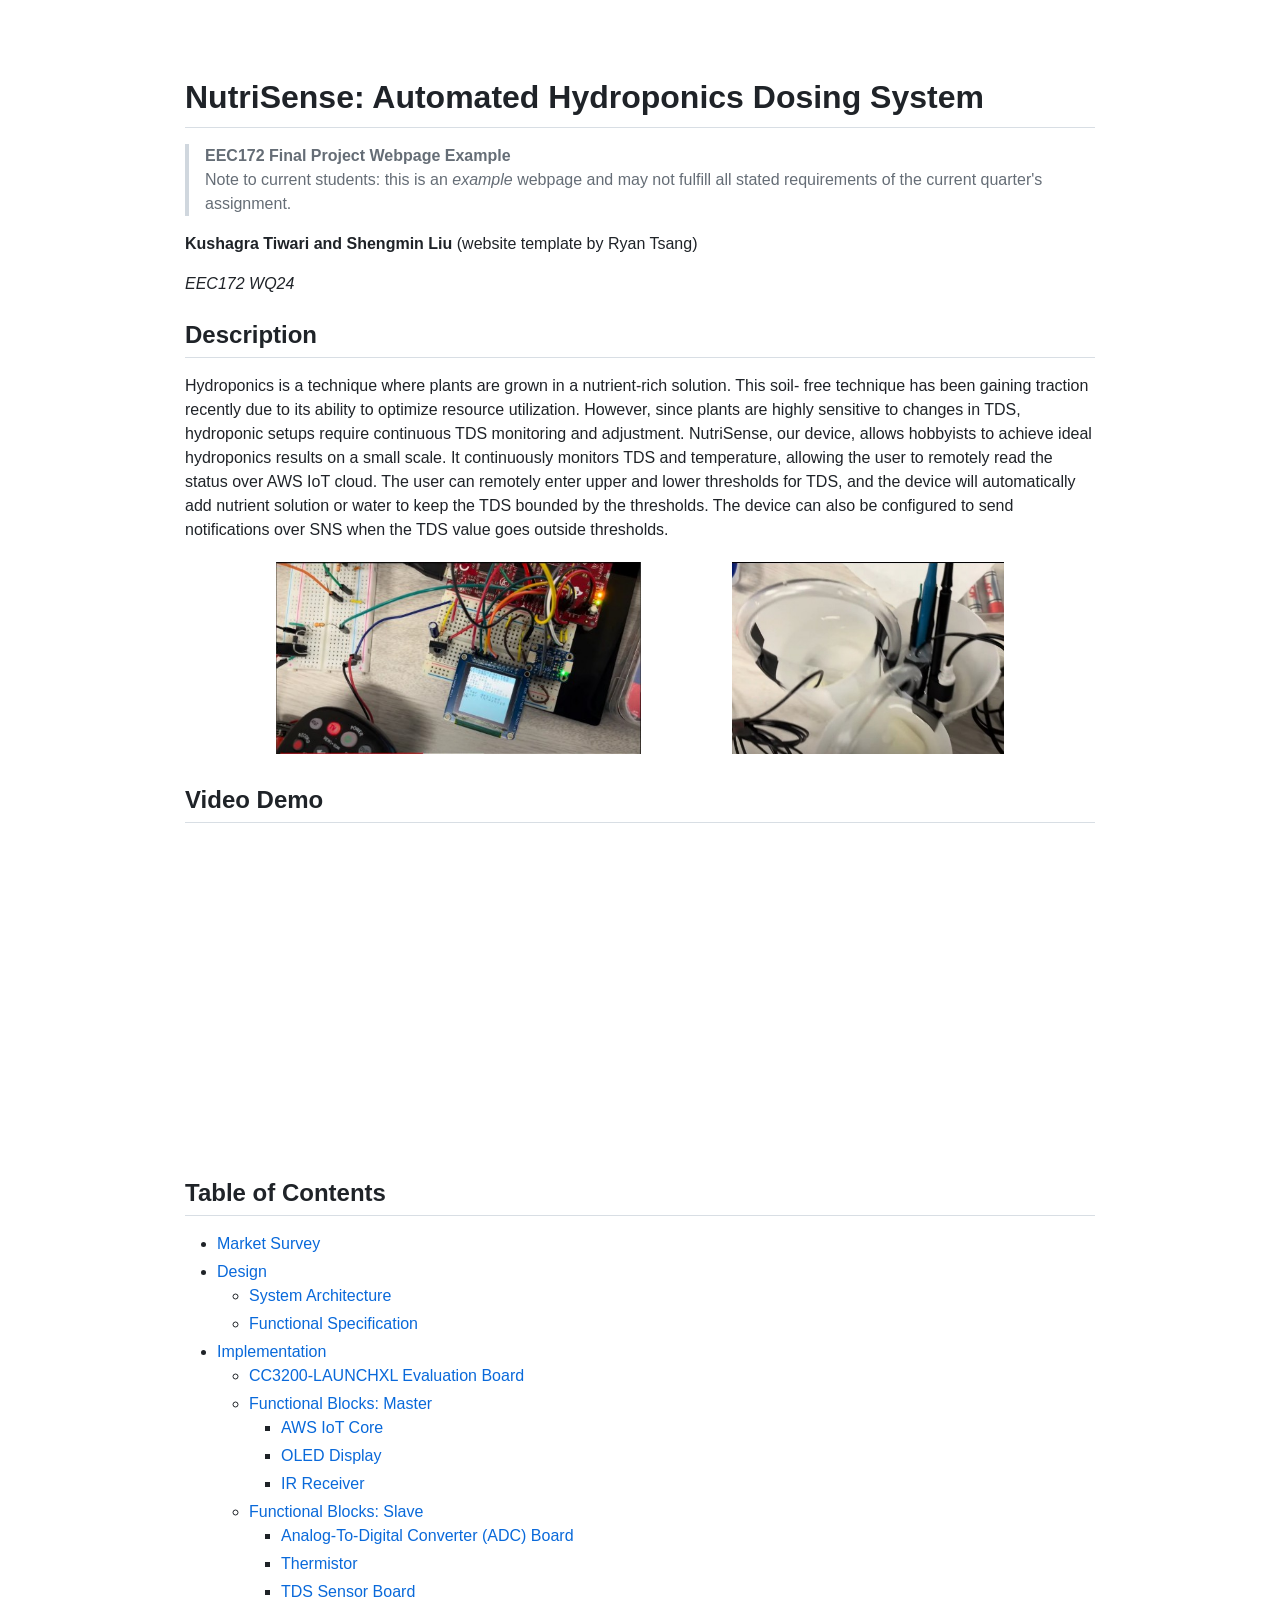
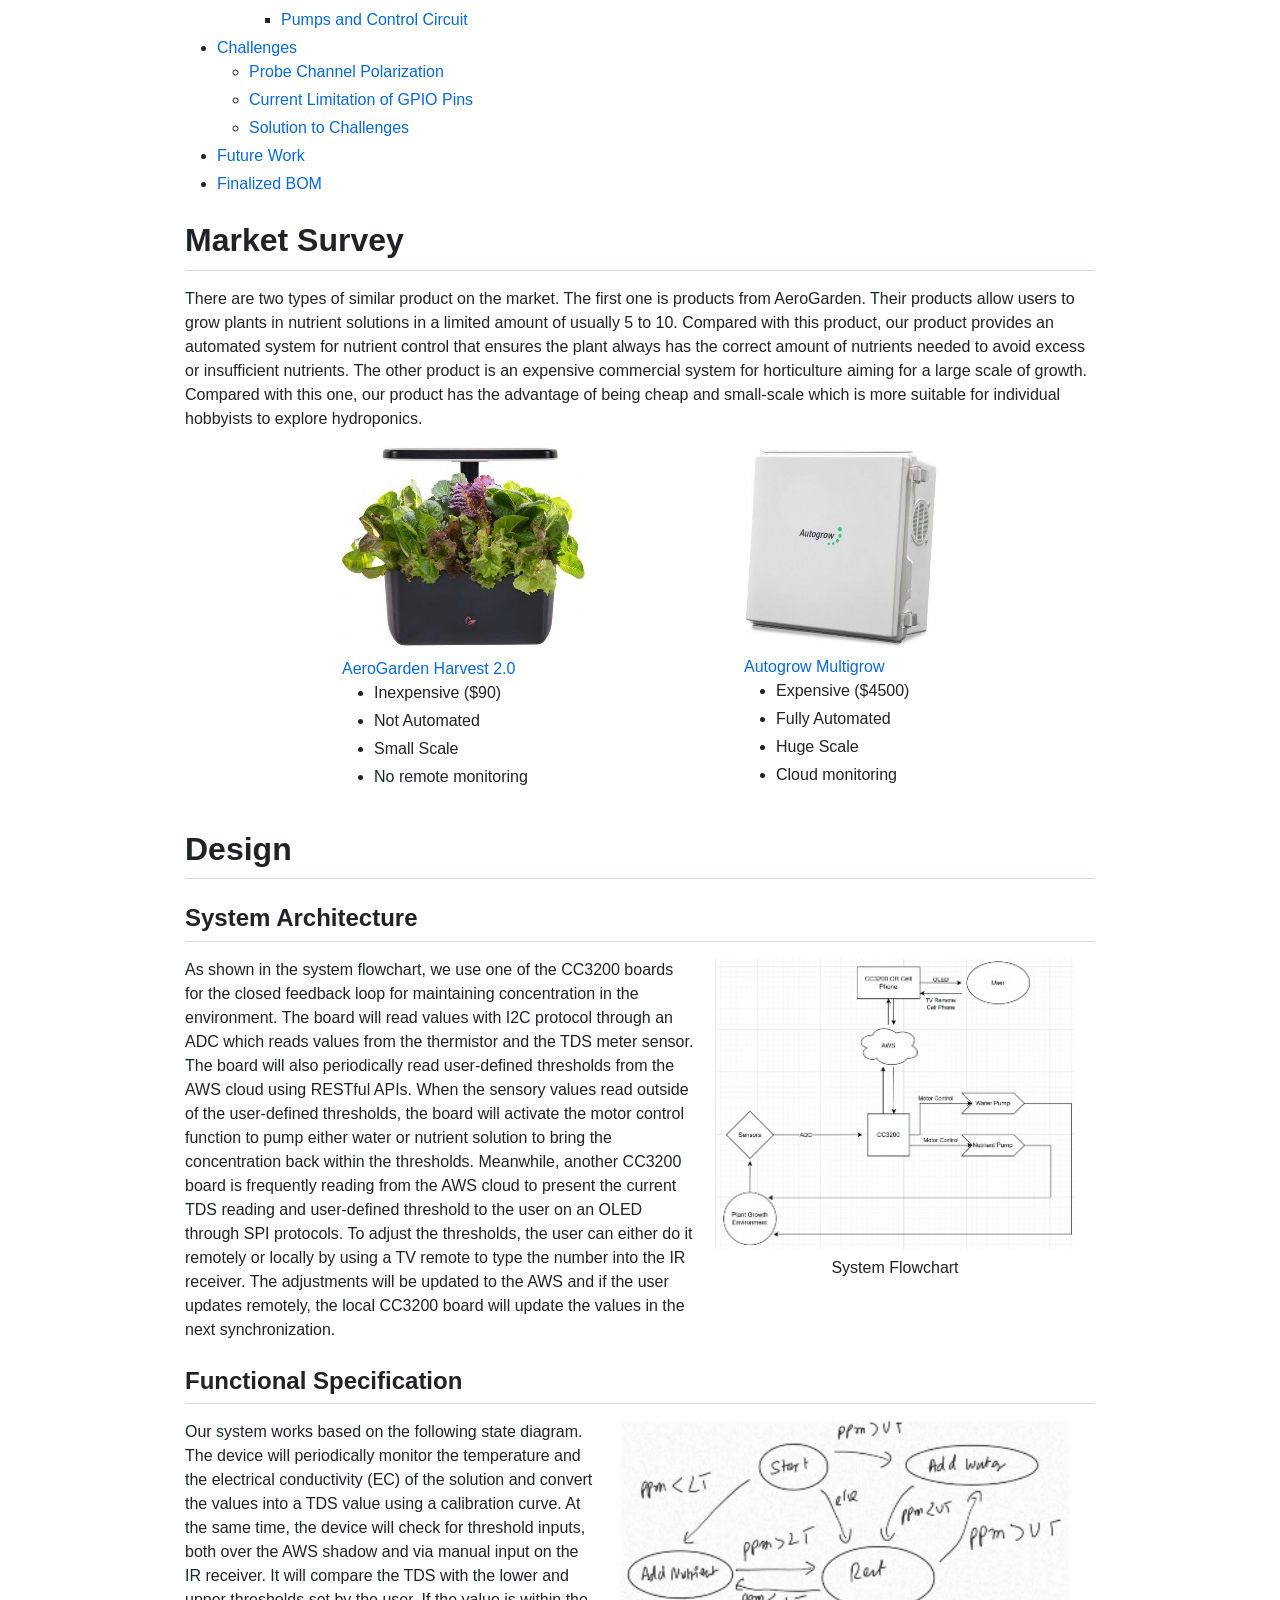
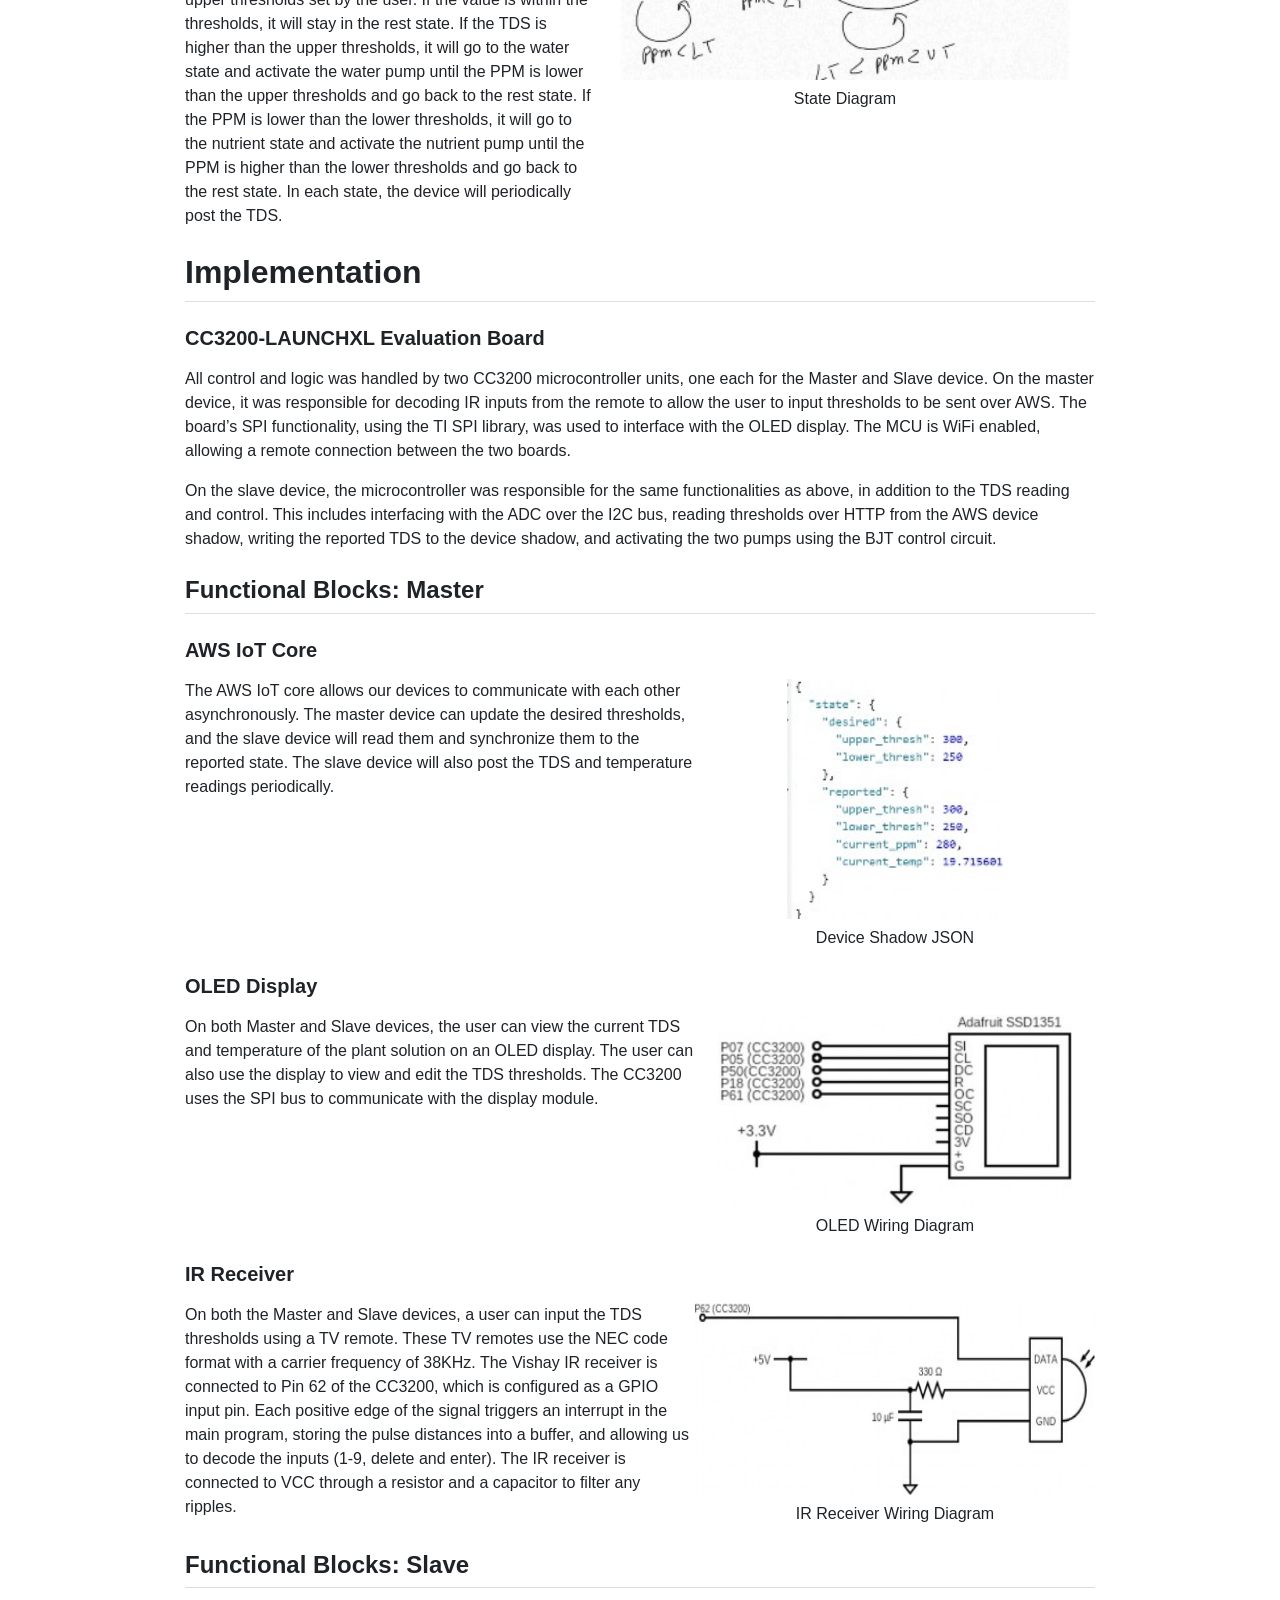
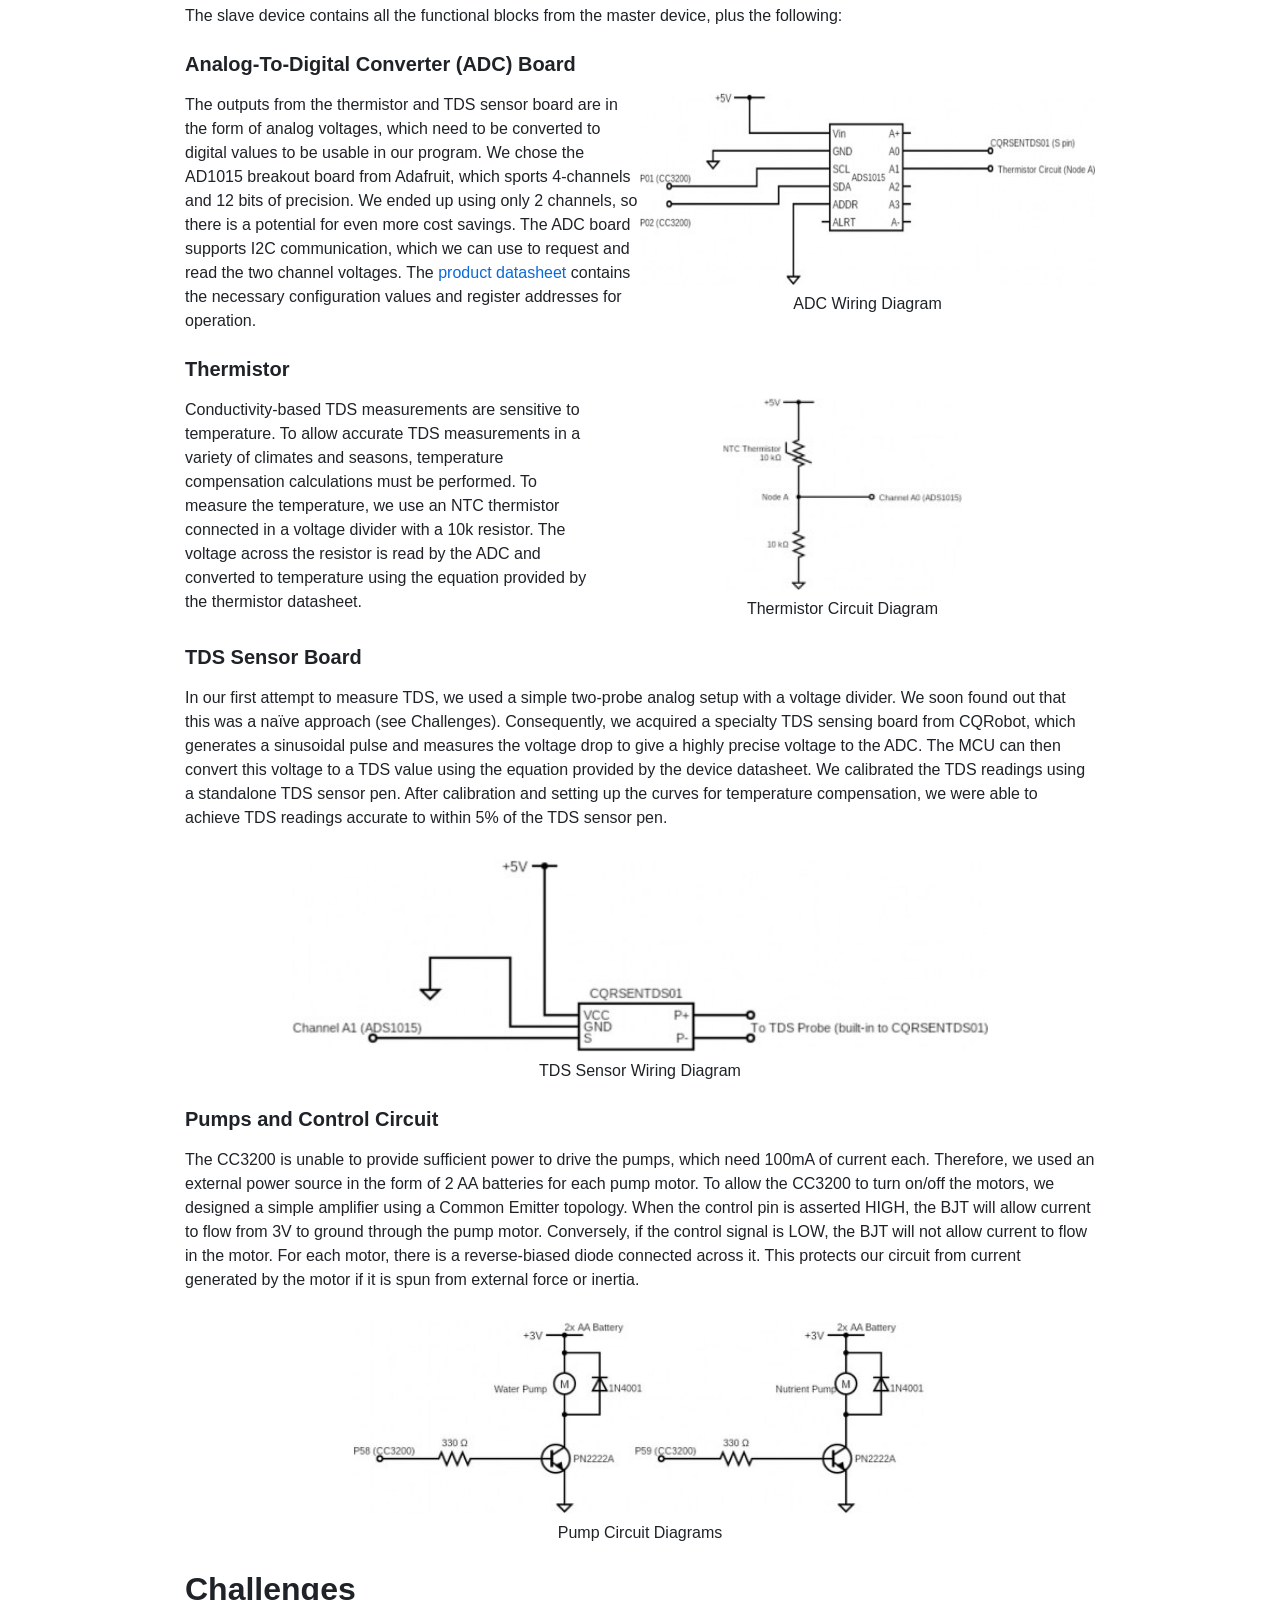
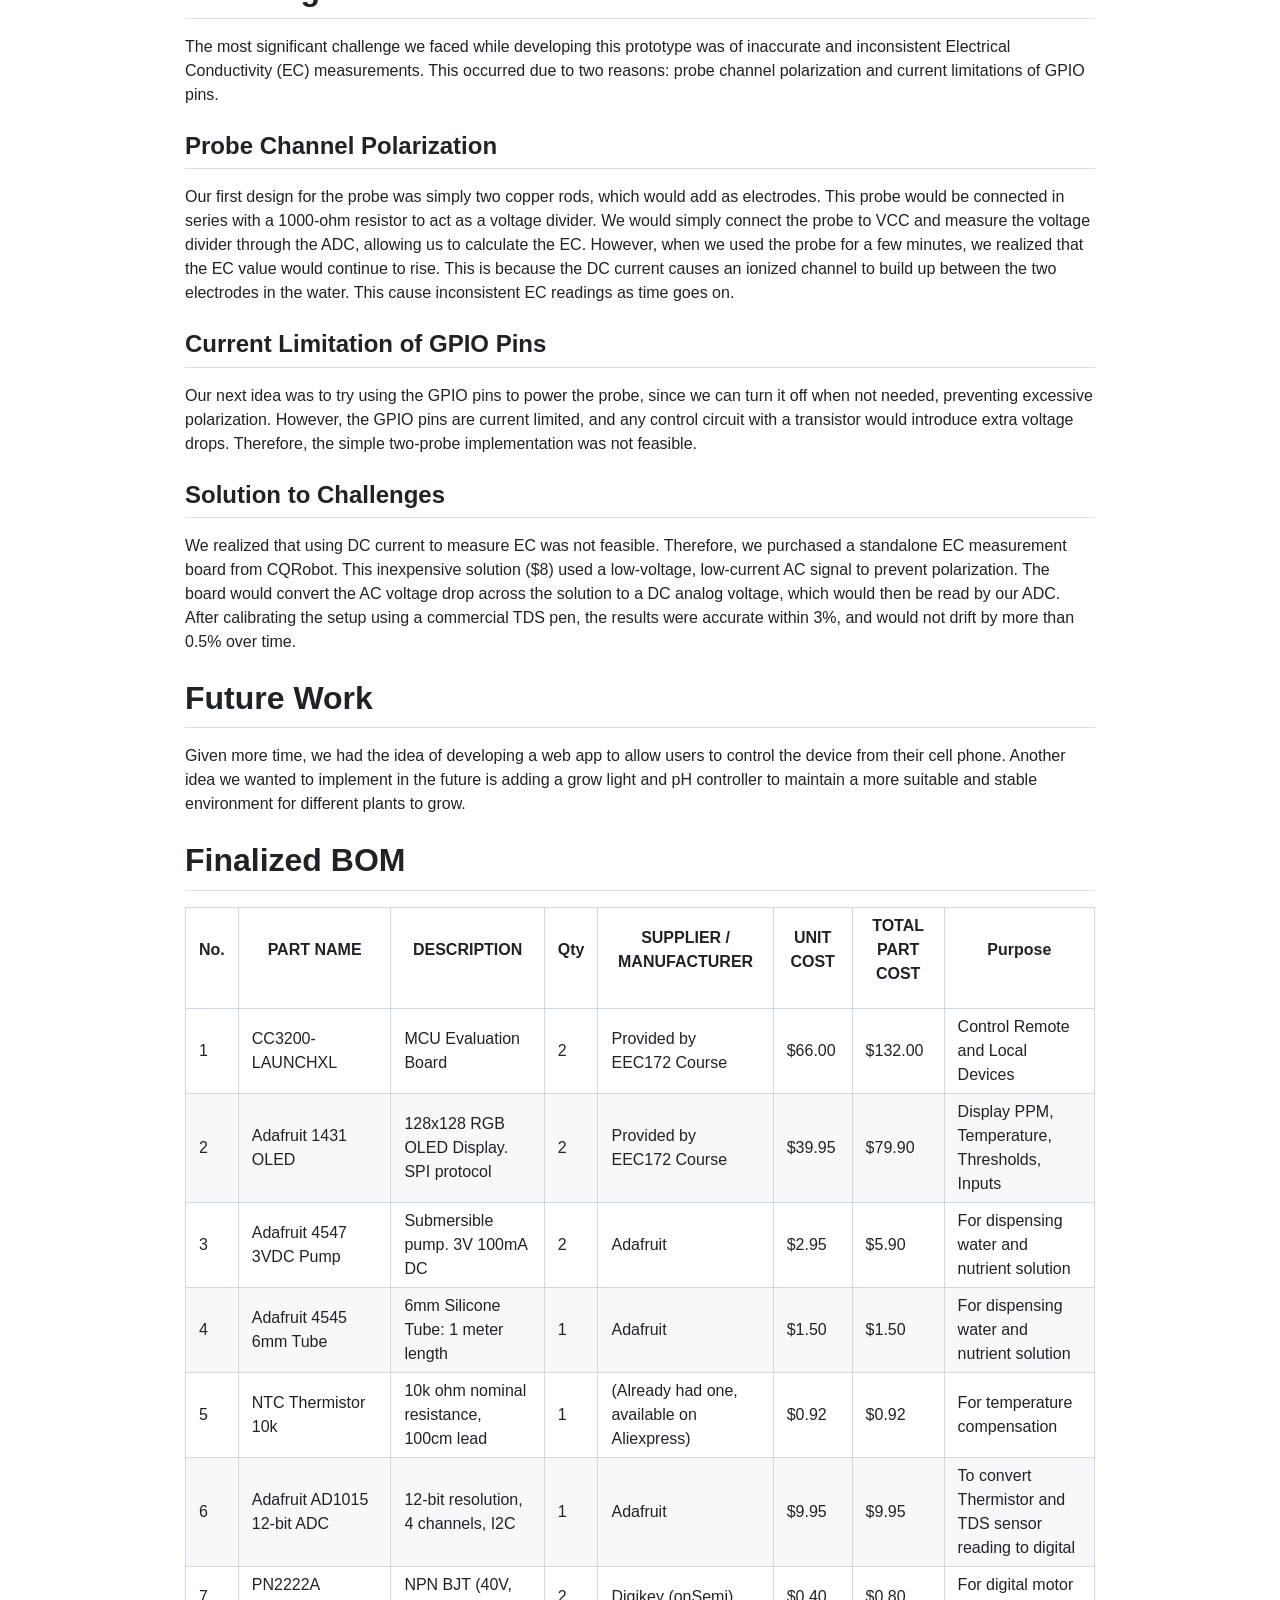
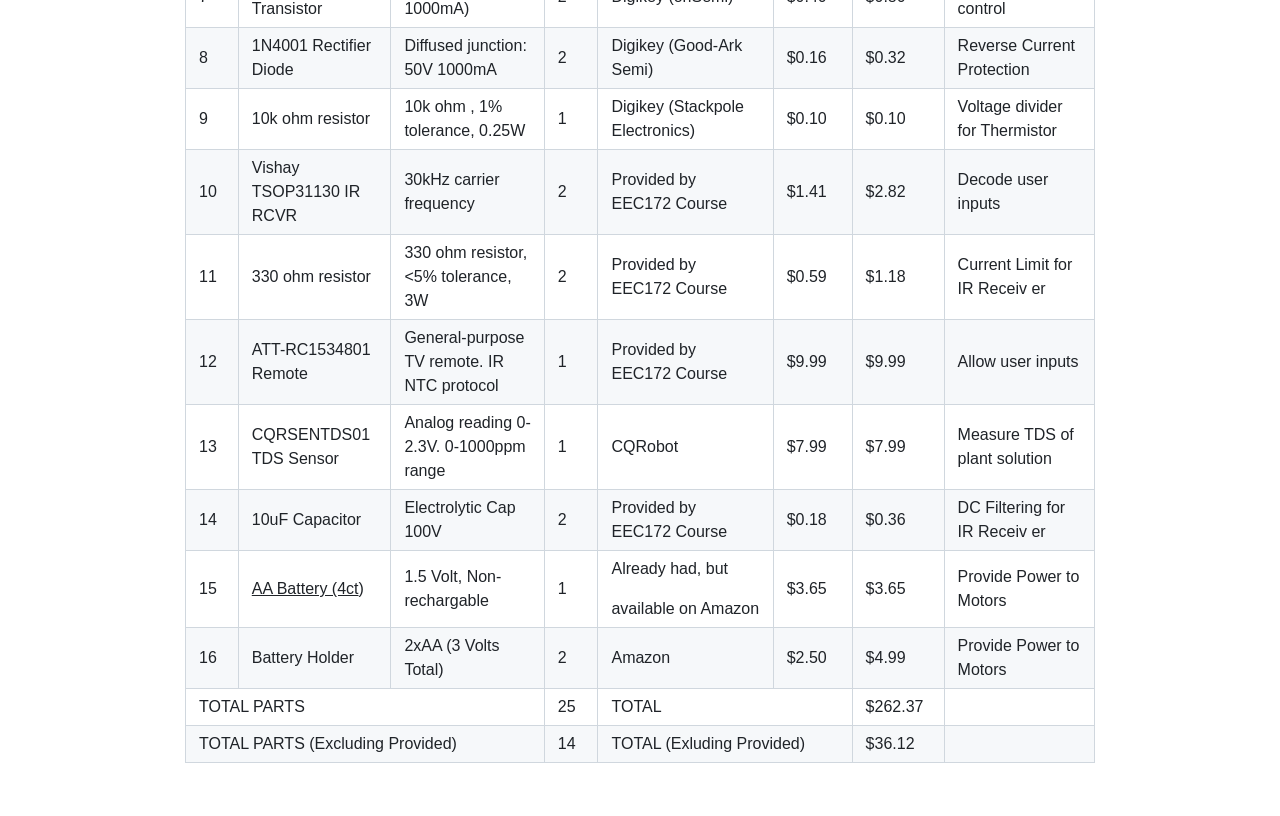
==== index.html @ 0d749616 "initial commit" ====
<!DOCTYPE html>
<html xmlns="http://www.w3.org/1999/xhtml" lang="" xml:lang="">
<head>
  <meta charset="utf-8" />
  <meta name="generator" content="pandoc" />
  <meta name="viewport" content="width=device-width, initial-scale=1.0, user-scalable=yes" />
  <meta name="author" content="Kushagra Tiwari and Shengmin Liu (website template by Ryan Tsang)" />
  <title>NutriSense: Automated Hydroponics Dosing System</title>
  <!-- <link rel="stylesheet" type="text/css" href="assets/github-markdown-light.css" /> -->
  <link rel="stylesheet" href="assets/github-markdown-light.css" />
  <link rel="stylesheet" href="assets/style-customization.css" />
  <!--[if lt IE 9]>
    <script src="//cdnjs.cloudflare.com/ajax/libs/html5shiv/3.7.3/html5shiv-printshiv.min.js"></script>
  <![endif]-->
</head>
<article class="markdown-body">
<header id="title-block-header">
<h1 class="title">NutriSense: Automated Hydroponics Dosing System</h1>
<p class="subtitle"><blockquote><b>EEC172 Final Project Webpage Example</b><br/> Note to current students: this is an <i>example</i> webpage and may not fulfill all stated requirements of the current quarter's assignment.</blockquote></p>
<p class="author"><strong>Kushagra Tiwari and Shengmin Liu</strong>
(website template by Ryan Tsang)</p>
<p class="date"><em>EEC172 WQ24</em></p>
<div class="abstract">
<div class="abstract-title"><h2>Description</h2></div>
Hydroponics is a technique where plants are grown in a nutrient-rich
solution. This soil- free technique has been gaining traction recently
due to its ability to optimize resource utilization. However, since
plants are highly sensitive to changes in TDS, hydroponic setups require
continuous TDS monitoring and adjustment. NutriSense, our device, allows
hobbyists to achieve ideal hydroponics results on a small scale. It
continuously monitors TDS and temperature, allowing the user to remotely
read the status over AWS IoT cloud. The user can remotely enter upper
and lower thresholds for TDS, and the device will automatically add
nutrient solution or water to keep the TDS bounded by the thresholds.
The device can also be configured to send notifications over SNS when
the TDS value goes outside thresholds.<br />
<div style="display:flex;flex-wrap:wrap;justify-content:space-evenly;padding-top:20px"> <div style="display: inline-block; vertical-align: bottom;"> <img src="./media/Image_001.jpg" style="width:auto;height:2in"/> <!-- <span class="caption"> </span> --> </div> <div style="display: inline-block; vertical-align: bottom;"> <img src="./media/Image_002.jpg" style="width:auto;height:2in" /> <!-- <span class="caption"> </span> --> </div> </div>
<h2>Video Demo</h2> <div style="text-align:center;margin:auto;max-width:560px"> <div style="padding-bottom:56.25%;position:relative;height:0;"> <iframe style="left:0;top:0;width:100%;height:100%;position:absolute;" width="560" height="315" src="https://www.youtube.com/embed/wSRtnAEZhmc?si=3vQXNj4h0WkW-F-q" title="YouTube video player" frameborder="0" allow="accelerometer; clipboard-write; encrypted-media; gyroscope; picture-in-picture; web-share" referrerpolicy="strict-origin-when-cross-origin" allowfullscreen></iframe> </div> </div> 
</div>
</header>
<nav id="TOC" role="doc-toc">
<h2 id="toc-title">Table of Contents</h2>
<ul>
<li><a href="#market-survey" id="toc-market-survey">Market
Survey</a></li>
<li><a href="#design" id="toc-design">Design</a>
<ul>
<li><a href="#system-architecture" id="toc-system-architecture">System
Architecture</a></li>
<li><a href="#functional-specification"
id="toc-functional-specification">Functional Specification</a></li>
</ul></li>
<li><a href="#implementation" id="toc-implementation">Implementation</a>
<ul>
<li><a href="#cc3200-launchxl-evaluation-board"
id="toc-cc3200-launchxl-evaluation-board">CC3200-LAUNCHXL Evaluation
Board</a></li>
<li><a href="#functional-blocks-master"
id="toc-functional-blocks-master">Functional Blocks: Master</a>
<ul>
<li><a href="#aws-iot-core" id="toc-aws-iot-core">AWS IoT Core</a></li>
<li><a href="#oled-display" id="toc-oled-display">OLED Display</a></li>
<li><a href="#ir-receiver" id="toc-ir-receiver">IR Receiver</a></li>
</ul></li>
<li><a href="#functional-blocks-slave"
id="toc-functional-blocks-slave">Functional Blocks: Slave</a>
<ul>
<li><a href="#analog-to-digital-converter-adc-board"
id="toc-analog-to-digital-converter-adc-board">Analog-To-Digital
Converter (ADC) Board</a></li>
<li><a href="#thermistor" id="toc-thermistor">Thermistor</a></li>
<li><a href="#tds-sensor-board" id="toc-tds-sensor-board">TDS Sensor
Board</a></li>
<li><a href="#pumps-and-control-circuit"
id="toc-pumps-and-control-circuit">Pumps and Control Circuit</a></li>
</ul></li>
</ul></li>
<li><a href="#challenges" id="toc-challenges">Challenges</a>
<ul>
<li><a href="#probe-channel-polarization"
id="toc-probe-channel-polarization">Probe Channel Polarization</a></li>
<li><a href="#current-limitation-of-gpio-pins"
id="toc-current-limitation-of-gpio-pins">Current Limitation of GPIO
Pins</a></li>
<li><a href="#solution-to-challenges"
id="toc-solution-to-challenges">Solution to Challenges</a></li>
</ul></li>
<li><a href="#future-work" id="toc-future-work">Future Work</a></li>
<li><a href="#finalized-bom" id="toc-finalized-bom">Finalized
BOM</a></li>
</ul>
</nav>
<h1 id="market-survey">Market Survey</h1>
<p>There are two types of similar product on the market. The first one
is products from AeroGarden. Their products allow users to grow plants
in nutrient solutions in a limited amount of usually 5 to 10. Compared
with this product, our product provides an automated system for nutrient
control that ensures the plant always has the correct amount of
nutrients needed to avoid excess or insufficient nutrients. The other
product is an expensive commercial system for horticulture aiming for a
large scale of growth. Compared with this one, our product has the
advantage of being cheap and small-scale which is more suitable for
individual hobbyists to explore hydroponics.</p>
<div style="display:flex;flex-wrap:wrap;justify-content:space-evenly;">
  <div style='display: inline-block; vertical-align: top;'>
    <img src="./media/Image_003.jpg" style="width:auto;height:200"/>
    <span class="caption">
      <a href="https://aerogarden.com/gardens/harvest-family/Harvest-2.0.html">AeroGarden Harvest 2.0</a>
      <ul style="text-align:left;">
      <li>Inexpensive ($90)</li>
      <li>Not Automated</li>
      <li>Small Scale</li>
      <li>No remote monitoring</li>
    </ul>
    </span>
  </div>
  <div style='display: inline-block; vertical-align: top;'>
    <img src="./media/Image_004.jpg" style="width:auto;height:200" />
    <span class="caption">
      <a href="https://www.hydroexperts.com.au/Autogrow-MultiGrow-Controller-All-In-One-Controller-8-Growing-Zones">Autogrow Multigrow</a>
      <ul style="text-align:left;">
      <li>Expensive ($4500)</li>
      <li>Fully Automated</li>
      <li>Huge Scale</li>
      <li>Cloud monitoring</li>
    </ul>
    </span>
  </div>
</div>

<h1 id="design">Design</h1>
<h2 id="system-architecture">System Architecture</h2>
<div style="display:flex;flex-wrap:wrap;justify-content:space-evenly;">
  <div style="display:inline-block;vertical-align:top;flex:1 0 400px;">
    As shown in the system flowchart, we use one of the CC3200 boards for
    the closed feedback loop for maintaining concentration in the
    environment. The board will read values with I2C protocol through an ADC
    which reads values from the thermistor and the TDS meter sensor. The
    board will also periodically read user-defined thresholds from the AWS
    cloud using RESTful APIs. When the sensory values read outside of the
    user-defined thresholds, the board will activate the motor control
    function to pump either water or nutrient solution to bring the
    concentration back within the thresholds. Meanwhile, another CC3200
    board is frequently reading from the AWS cloud to present the current
    TDS reading and user-defined threshold to the user on an OLED through
    SPI protocols. To adjust the thresholds, the user can either do it
    remotely or locally by using a TV remote to type the number into the IR
    receiver. The adjustments will be updated to the AWS and if the user
    updates remotely, the local CC3200 board will update the values in the
    next synchronization.
  </div>
  <div style="display:inline-block;vertical-align:top;flex:0 0 400px;">
    <div class="fig">
      <img src="./media/Image_005.jpg" style="width:90%;height:auto;" />
      <span class="caption">System Flowchart</span>
    </div>
  </div>
</div>

<h2 id="functional-specification">Functional Specification</h2>
<div style="display:flex;flex-wrap:wrap;justify-content:space-evenly;">
  <div style="display:inline-block;vertical-align:top;flex:1 0 300px;">
    Our system works based on the following state diagram. The device will
    periodically monitor the temperature and the electrical conductivity
    (EC) of the solution and convert the values into a TDS value using a
    calibration curve. At the same time, the device will check for threshold
    inputs, both over the AWS shadow and via manual input on the IR
    receiver. It will compare the TDS with the lower and upper thresholds
    set by the user. If the value is within the thresholds, it will stay in
    the rest state. If the TDS is higher than the upper thresholds, it will
    go to the water state and activate the water pump until the PPM is lower
    than the upper thresholds and go back to the rest state. If the PPM is
    lower than the lower thresholds, it will go to the nutrient state and
    activate the nutrient pump until the PPM is higher than the lower
    thresholds and go back to the rest state. In each state, the device will
    periodically post the TDS.
  </div>
  <div style="display:inline-block;vertical-align:top;flex:0 0 500px">
    <div class="fig">
      <img src="./media/Image_006.jpg" style="width:90%;height:auto;" />
      <span class="caption">State Diagram</span>
    </div>
  </div>
</div>

<h1 id="implementation">Implementation</h1>
<h3 id="cc3200-launchxl-evaluation-board">CC3200-LAUNCHXL Evaluation
Board</h3>
<p>All control and logic was handled by two CC3200 microcontroller
units, one each for the Master and Slave device. On the master device,
it was responsible for decoding IR inputs from the remote to allow the
user to input thresholds to be sent over AWS. The board’s SPI
functionality, using the TI SPI library, was used to interface with the
OLED display. The MCU is WiFi enabled, allowing a remote connection
between the two boards.</p>
<p>On the slave device, the microcontroller was responsible for the same
functionalities as above, in addition to the TDS reading and control.
This includes interfacing with the ADC over the I2C bus, reading
thresholds over HTTP from the AWS device shadow, writing the reported
TDS to the device shadow, and activating the two pumps using the BJT
control circuit.</p>
<h2 id="functional-blocks-master">Functional Blocks: Master</h2>
<h3 id="aws-iot-core">AWS IoT Core</h3>
<div style="display:flex;flex-wrap:wrap;justify-content:space-between;">
  <div style='display: inline-block; vertical-align: top;flex:1 0 200px'>
    The AWS IoT core allows our devices to communicate with each other
    asynchronously. The master device can update the desired thresholds, and
    the slave device will read them and synchronize them to the reported
    state. The slave device will also post the TDS and temperature readings
    periodically.
  </div>
  <div style='display: inline-block; vertical-align: top;flex:0 0 400px'>
    <div class="fig">
      <img src="./media/Image_007.jpg" style="width:auto;height:2.5in" />
      <span class="caption">Device Shadow JSON</span>
    </div>
  </div>
</div>

<h3 id="oled-display">OLED Display</h3>
<div style="display:flex;flex-wrap:wrap;justify-content:space-between;">
  <div style='display: inline-block; vertical-align: top;flex:1 0 400px'>
    On both Master and Slave devices, the user can view the current TDS and
    temperature of the plant solution on an OLED display. The user can also
    use the display to view and edit the TDS thresholds. The CC3200 uses the
    SPI bus to communicate with the display module.
  </div>
  <div style='display: inline-block; vertical-align: top;flex:0 0 400px'>
    <div class="fig">
      <img src="./media/Image_008.jpg" style="width:auto;height:2in" />
      <span class="caption">OLED Wiring Diagram</span>
    </div>
  </div>
</div>

<h3 id="ir-receiver">IR Receiver</h3>
<div style="display:flex;flex-wrap:wrap;justify-content:space-between;">
  <div style='display: inline-block; vertical-align: top;flex:1 0 400px'>
    On both the Master and Slave devices, a user can input the TDS
    thresholds using a TV remote. These TV remotes use the NEC code format
    with a carrier frequency of 38KHz. The Vishay IR receiver is connected
    to Pin 62 of the CC3200, which is configured as a GPIO input pin. Each
    positive edge of the signal triggers an interrupt in the main program,
    storing the pulse distances into a buffer, and allowing us to decode the
    inputs (1-9, delete and enter). The IR receiver is connected to VCC
    through a resistor and a capacitor to filter any ripples.
  </div>
  <div style='display: inline-block; vertical-align: top;flex:0 0 400px'>
    <div class="fig">
      <img src="./media/Image_009.jpg" style="width:auto;height:2in" />
      <span class="caption">IR Receiver Wiring Diagram</span>
    </div>
  </div>
</div>

<h2 id="functional-blocks-slave">Functional Blocks: Slave</h2>
<p>The slave device contains all the functional blocks from the master
device, plus the following:</p>
<h3 id="analog-to-digital-converter-adc-board">Analog-To-Digital
Converter (ADC) Board</h3>
<div style="display:flex;flex-wrap:wrap;justify-content:space-between;">
  <div style='display: inline-block; vertical-align: top;flex:1 0 400px'>
    The outputs from the thermistor and TDS sensor board are
    in the form of analog voltages, which need to be converted to digital
    values to be usable in our program. We chose the AD1015 breakout board
    from Adafruit, which sports 4-channels and 12 bits of precision. We
    ended up using only 2 channels, so there is a potential for even more
    cost savings. The ADC board supports I2C communication, which we can use
    to request and read the two channel voltages. 
    The <a href="https://cdn-shop.adafruit.com/datasheets/ads1015.pdf">
    product datasheet</a> contains the necessary configuration values
    and register addresses for operation.
  </div>
  <div style='display: inline-block; vertical-align: top;flex:1 0 400px'>
    <div class="fig">
      <img src="./media/Image_010.jpg" style="width:auto;height:2in" />
      <span class="caption">ADC Wiring Diagram</span>
    </div>
  </div>
</div>

<h3 id="thermistor">Thermistor</h3>
<div style="display:flex;flex-wrap:wrap;justify-content:space-between;">
  <div style='display: inline-block; vertical-align: top;flex:1 0 300px;'>
    Conductivity-based TDS measurements are sensitive to temperature. To
    allow accurate TDS measurements in a variety of climates and seasons,
    temperature compensation calculations must be performed. To measure the
    temperature, we use an NTC thermistor connected in a voltage divider
    with a 10k resistor. The voltage across the resistor is read by the ADC
    and converted to temperature using the equation provided by the
    thermistor datasheet.
  </div>
  <div style='display: inline-block; vertical-align: top;flex:1 0 400px'>
    <div class="fig">
      <img src="./media/Image_011.jpg" style="width:auto;height:2in" />
      <span class="caption">Thermistor Circuit Diagram</span>
    </div>
  </div>
</div>

<h3 id="tds-sensor-board">TDS Sensor Board</h3>
<div style="display:flex;flex-wrap:wrap;justify-content:space-between;">
  <div style='display: inline-block; vertical-align: top;flex:1 0 500px'>
    In our first attempt to measure TDS, we used a simple two-probe analog
    setup with a voltage divider. We soon found out that this was a naïve
    approach (see Challenges). Consequently, we acquired a specialty TDS
    sensing board from CQRobot, which generates a sinusoidal pulse and
    measures the voltage drop to give a highly precise voltage to the ADC.
    The MCU can then convert this voltage to a TDS value using the equation
    provided by the device datasheet. We calibrated the TDS readings using a
    standalone TDS sensor pen. After calibration and setting up the curves
    for temperature compensation, we were able to achieve TDS readings
    accurate to within 5% of the TDS sensor pen.
  </div>
  <div style='display: inline-block; vertical-align: top;flex:1 0 600px'>
    <div class="fig">
      <img src="./media/Image_012.jpg" style="width:auto;height:2in;padding-top:30px" />
      <span class="caption">TDS Sensor Wiring Diagram</span>
    </div>
  </div>
</div>

<h3 id="pumps-and-control-circuit">Pumps and Control Circuit</h3>
<div style="display:flex;flex-wrap:wrap;justify-content:space-between;">
  <div style='display: inline-block; vertical-align: top;flex:1 0 500px'>
    The CC3200 is unable to provide sufficient power to drive the pumps,
    which need 100mA of current each. Therefore, we used an external power
    source in the form of 2 AA batteries for each pump motor. To allow the
    CC3200 to turn on/off the motors, we designed a simple amplifier using a
    Common Emitter topology. When the control pin is asserted HIGH, the BJT
    will allow current to flow from 3V to ground through the pump motor.
    Conversely, if the control signal is LOW, the BJT will not allow current
    to flow in the motor. For each motor, there is a reverse-biased diode
    connected across it. This protects our circuit from current generated by
    the motor if it is spun from external force or inertia.
  </div>
  <div style='display: inline-block; vertical-align: top;flex:1 0 600px'>
    <div class="fig">
      <img src="./media/Image_013.jpg" style="width:auto;height:2in;padding-top:30px" />
      <span class="caption">Pump Circuit Diagrams</span>
    </div>
  </div>
</div>

<h1 id="challenges">Challenges</h1>
<p>The most significant challenge we faced while developing this
prototype was of inaccurate and inconsistent Electrical Conductivity
(EC) measurements. This occurred due to two reasons: probe channel
polarization and current limitations of GPIO pins.</p>
<h2 id="probe-channel-polarization">Probe Channel Polarization</h2>
<p>Our first design for the probe was simply two copper rods, which
would add as electrodes. This probe would be connected in series with a
1000-ohm resistor to act as a voltage divider. We would simply connect
the probe to VCC and measure the voltage divider through the ADC,
allowing us to calculate the EC. However, when we used the probe for a
few minutes, we realized that the EC value would continue to rise. This
is because the DC current causes an ionized channel to build up between
the two electrodes in the water. This cause inconsistent EC readings as
time goes on.</p>
<h2 id="current-limitation-of-gpio-pins">Current Limitation of GPIO
Pins</h2>
<p>Our next idea was to try using the GPIO pins to power the probe,
since we can turn it off when not needed, preventing excessive
polarization. However, the GPIO pins are current limited, and any
control circuit with a transistor would introduce extra voltage drops.
Therefore, the simple two-probe implementation was not feasible.</p>
<h2 id="solution-to-challenges">Solution to Challenges</h2>
<p>We realized that using DC current to measure EC was not feasible.
Therefore, we purchased a standalone EC measurement board from CQRobot.
This inexpensive solution ($8) used a low-voltage, low-current AC signal
to prevent polarization. The board would convert the AC voltage drop
across the solution to a DC analog voltage, which would then be read by
our ADC. After calibrating the setup using a commercial TDS pen, the
results were accurate within 3%, and would not drift by more than 0.5%
over time.</p>
<h1 id="future-work">Future Work</h1>
<p>Given more time, we had the idea of developing a web app to allow
users to control the device from their cell phone. Another idea we
wanted to implement in the future is adding a grow light and pH
controller to maintain a more suitable and stable environment for
different plants to grow.</p>
<h1 id="finalized-bom">Finalized BOM</h1>
<!-- you can convert google sheet cells to html for free using a converter
  like https://tabletomarkdown.com/convert-spreadsheet-to-html/ -->

<table style="border-collapse:collapse;">
<thead>
  <tr>
    <th><p>No.</p></th>
    <th><p>PART NAME</p></th>
    <th><p>DESCRIPTION</p></th>
    <th><p>Qty</p></th>
    <th><p>SUPPLIER / MANUFACTURER</p></th>
    <th><p>UNIT COST</p></th>
    <th><p>TOTAL PART COST</p></th>
    <th><p>Purpose</p></th>
  </tr>
</thead>
<tbody>
  <tr>
    <td><p>1</p></td>
    <td><p>CC3200-LAUNCHXL</p></td>
    <td><p>MCU Evaluation Board</p></td>
    <td><p>2</p></td>
    <td><p>Provided by EEC172 Course</p></td>
    <td><p>$66.00</p></td>
    <td><p>$132.00</p></td>
    <td><p>Control Remote and Local Devices</p></td>
  </tr>
  <tr>
    <td><p>2</p></td>
    <td><p>Adafruit 1431 OLED</p></td>
    <td><p>128x128 RGB OLED Display. SPI protocol</p></td>
    <td><p>2</p></td>
    <td><p>Provided by EEC172 Course</p></td>
    <td><p>$39.95</p></td>
    <td><p>$79.90</p></td>
    <td><p>Display PPM, Temperature, Thresholds, Inputs</p></td>
  </tr>
  <tr>
    <td><p>3</p></td>
    <td><p>Adafruit 4547 3VDC Pump</p></td>
    <td><p>Submersible pump. 3V 100mA DC</p></td>
    <td><p>2</p></td>
    <td><p>Adafruit</p></td>
    <td><p>$2.95</p></td>
    <td><p>$5.90</p></td>
    <td><p>For dispensing water and nutrient solution</p></td>
  </tr>
  <tr>
    <td><p>4</p></td>
    <td><p>Adafruit 4545 6mm Tube</p></td>
    <td><p>6mm Silicone Tube: 1 meter length</p></td>
    <td><p>1</p></td>
    <td><p>Adafruit</p></td>
    <td><p>$1.50</p></td>
    <td><p>$1.50</p></td>
    <td><p>For dispensing water and nutrient solution</p></td>
  </tr>
  <tr>
    <td><p>5</p></td>
    <td><p>NTC Thermistor 10k</p></td>
    <td><p>10k ohm nominal resistance, 100cm lead</p></td>
    <td><p>1</p></td>
    <td><p>(Already had one, available on Aliexpress)</p></td>
    <td><p>$0.92</p></td>
    <td><p>$0.92</p></td>
    <td><p>For temperature compensation</p></td>
  </tr>
  <tr>
    <td><p>6</p></td>
    <td><p>Adafruit AD1015 12-bit ADC</p></td>
    <td><p>12-bit resolution, 4 channels, I2C</p></td>
    <td><p>1</p></td>
    <td><p>Adafruit</p></td>
    <td><p>$9.95</p></td>
    <td><p>$9.95</p></td>
    <td><p>To convert Thermistor and TDS sensor reading to digital</p></td>
  </tr>
  <tr>
    <td><p>7</p></td>
    <td><p>PN2222A Transistor</p></td>
    <td><p>NPN BJT (40V, 1000mA)</p></td>
    <td><p>2</p></td>
    <td><p>Digikey (onSemi)</p></td>
    <td><p>$0.40</p></td>
    <td><p>$0.80</p></td>
    <td><p>For digital motor control</p></td>
  </tr>
  <tr>
    <td><p>8</p></td>
    <td><p>1N4001 Rectifier Diode</p></td>
    <td><p>Diffused junction: 50V 1000mA</p></td>
    <td><p>2</p></td>
    <td><p>Digikey (Good-Ark Semi)</p></td>
    <td><p>$0.16</p></td>
    <td><p>$0.32</p></td>
    <td><p>Reverse Current Protection</p></td>
  </tr>
  <tr>
    <td><p>9</p></td>
    <td><p>10k ohm resistor</p></td>
    <td><p>10k ohm , 1% tolerance, 0.25W</p></td>
    <td><p>1</p></td>
    <td><p>Digikey (Stackpole Electronics)</p></td>
    <td><p>$0.10</p></td>
    <td><p>$0.10</p></td>
    <td><p>Voltage divider for Thermistor</p></td>
  </tr>
  <tr>
    <td><p>10</p></td>
    <td><p>Vishay TSOP31130 IR RCVR</p></td>
    <td><p>30kHz carrier frequency</p></td>
    <td><p>2</p></td>
    <td><p>Provided by EEC172 Course</p></td>
    <td><p>$1.41</p></td>
    <td><p>$2.82</p></td>
    <td><p>Decode user inputs</p></td>
  </tr>
  <tr>
    <td><p>11</p></td>
    <td><p>330 ohm resistor</p></td>
    <td><p>330 ohm resistor, &lt;5% tolerance, 3W</p></td>
    <td><p>2</p></td>
    <td><p>Provided by EEC172 Course</p></td>
    <td><p>$0.59</p></td>
    <td><p>$1.18</p></td>
    <td><p>Current Limit for IR Receiv er</p></td>
  </tr>
  <tr>
    <td><p>12</p></td>
    <td><p>ATT-RC1534801 Remote</p></td>
    <td><p>General-purpose TV remote. IR NTC protocol</p></td>
    <td><p>1</p></td>
    <td><p>Provided by EEC172 Course</p></td>
    <td><p>$9.99</p></td>
    <td><p>$9.99</p></td>
    <td><p>Allow user inputs</p></td>
  </tr>
  <tr>
    <td><p>13</p></td>
    <td><p>CQRSENTDS01 TDS Sensor</p></td>
    <td><p>Analog reading 0-2.3V. 0-1000ppm range</p></td>
    <td><p>1</p></td>
    <td><p>CQRobot</p></td>
    <td><p>$7.99</p></td>
    <td><p>$7.99</p></td>
    <td><p>Measure TDS of plant solution</p></td>
  </tr>
  <tr>
    <td><p>14</p></td>
    <td><p>10uF Capacitor</p></td>
    <td><p>Electrolytic Cap 100V</p></td>
    <td><p>2</p></td>
    <td><p>Provided by EEC172 Course</p></td>
    <td><p>$0.18</p></td>
    <td><p>$0.36</p></td>
    <td><p>DC Filtering for IR Receiv er</p></td>
  </tr>
  <tr>
    <td><p>15</p></td>
    <td><p><u>AA Battery (4ct</u>)</p></td>
    <td><p>1.5 Volt, Non-rechargable</p></td>
    <td><p>1</p></td>
    <td><p>Already had, but</p>
      <p>available on Amazon</p></td>
    <td><p>$3.65</p></td>
    <td><p>$3.65</p></td>
    <td><p>Provide Power to Motors</p></td>
  </tr>
  <tr>
    <td><p>16</p></td>
    <td><p>Battery Holder</p></td>
    <td><p>2xAA (3 Volts Total)</p></td>
    <td><p>2</p></td>
    <td><p>Amazon</p></td>
    <td><p>$2.50</p></td>
    <td><p>$4.99</p></td>
    <td><p>Provide Power to Motors</p></td>
  </tr>
  <tr>
    <td colspan="3">
      <p>TOTAL PARTS</p></td>
    <td><p>25</p></td>
    <td colspan="2">
      <p>TOTAL</p></td>
    <td><p>$262.37</p></td>
    <td></td>
  </tr>
  <tr>
    <td colspan="3">
      <p>TOTAL PARTS (Excluding Provided)</p></td>
    <td><p>14</p></td>
    <td colspan="2">
      <p>TOTAL (Exluding Provided)</p></td>
    <td><p>$36.12</p></td>
    <td></td>
  </tr>
</tbody>
</table>
</article>
</html>
---- assets/github-markdown-light.css ----
/*light*/

.markdown-body {
  -ms-text-size-adjust: 100%;
  -webkit-text-size-adjust: 100%;
  margin: 0;
  color: #1F2328;
  background-color: #ffffff;
  font-family: -apple-system,BlinkMacSystemFont,"Segoe UI","Noto Sans",Helvetica,Arial,sans-serif,"Apple Color Emoji","Segoe UI Emoji";
  font-size: 16px;
  line-height: 1.5;
  word-wrap: break-word;
}

.markdown-body .octicon {
  display: inline-block;
  fill: currentColor;
  vertical-align: text-bottom;
}

.markdown-body h1:hover .anchor .octicon-link:before,
.markdown-body h2:hover .anchor .octicon-link:before,
.markdown-body h3:hover .anchor .octicon-link:before,
.markdown-body h4:hover .anchor .octicon-link:before,
.markdown-body h5:hover .anchor .octicon-link:before,
.markdown-body h6:hover .anchor .octicon-link:before {
  width: 16px;
  height: 16px;
  content: ' ';
  display: inline-block;
  background-color: currentColor;
  -webkit-mask-image: url("data:image/svg+xml,<svg xmlns='http://www.w3.org/2000/svg' viewBox='0 0 16 16' version='1.1' aria-hidden='true'><path fill-rule='evenodd' d='M7.775 3.275a.75.75 0 001.06 1.06l1.25-1.25a2 2 0 112.83 2.83l-2.5 2.5a2 2 0 01-2.83 0 .75.75 0 00-1.06 1.06 3.5 3.5 0 004.95 0l2.5-2.5a3.5 3.5 0 00-4.95-4.95l-1.25 1.25zm-4.69 9.64a2 2 0 010-2.83l2.5-2.5a2 2 0 012.83 0 .75.75 0 001.06-1.06 3.5 3.5 0 00-4.95 0l-2.5 2.5a3.5 3.5 0 004.95 4.95l1.25-1.25a.75.75 0 00-1.06-1.06l-1.25 1.25a2 2 0 01-2.83 0z'></path></svg>");
  mask-image: url("data:image/svg+xml,<svg xmlns='http://www.w3.org/2000/svg' viewBox='0 0 16 16' version='1.1' aria-hidden='true'><path fill-rule='evenodd' d='M7.775 3.275a.75.75 0 001.06 1.06l1.25-1.25a2 2 0 112.83 2.83l-2.5 2.5a2 2 0 01-2.83 0 .75.75 0 00-1.06 1.06 3.5 3.5 0 004.95 0l2.5-2.5a3.5 3.5 0 00-4.95-4.95l-1.25 1.25zm-4.69 9.64a2 2 0 010-2.83l2.5-2.5a2 2 0 012.83 0 .75.75 0 001.06-1.06 3.5 3.5 0 00-4.95 0l-2.5 2.5a3.5 3.5 0 004.95 4.95l1.25-1.25a.75.75 0 00-1.06-1.06l-1.25 1.25a2 2 0 01-2.83 0z'></path></svg>");
}

.markdown-body details,
.markdown-body figcaption,
.markdown-body figure {
  display: block;
}

.markdown-body summary {
  display: list-item;
}

.markdown-body [hidden] {
  display: none !important;
}

.markdown-body a {
  background-color: transparent;
  color: #0969da;
  text-decoration: none;
}

.markdown-body abbr[title] {
  border-bottom: none;
  -webkit-text-decoration: underline dotted;
  text-decoration: underline dotted;
}

.markdown-body b,
.markdown-body strong {
  font-weight: 600;
}

.markdown-body dfn {
  font-style: italic;
}

.markdown-body h1 {
  margin: .67em 0;
  font-weight: 600;
  padding-bottom: .3em;
  font-size: 2em;
  border-bottom: 1px solid hsla(210,18%,87%,1);
}

.markdown-body mark {
  background-color: #fff8c5;
  color: #1F2328;
}

.markdown-body small {
  font-size: 90%;
}

.markdown-body sub,
.markdown-body sup {
  font-size: 75%;
  line-height: 0;
  position: relative;
  vertical-align: baseline;
}

.markdown-body sub {
  bottom: -0.25em;
}

.markdown-body sup {
  top: -0.5em;
}

.markdown-body img {
  border-style: none;
  max-width: 100%;
  box-sizing: content-box;
  background-color: #ffffff;
}

.markdown-body code,
.markdown-body kbd,
.markdown-body pre,
.markdown-body samp {
  font-family: monospace;
  font-size: 1em;
}

.markdown-body figure {
  margin: 1em 40px;
}

.markdown-body hr {
  box-sizing: content-box;
  overflow: hidden;
  background: transparent;
  border-bottom: 1px solid hsla(210,18%,87%,1);
  height: .25em;
  padding: 0;
  margin: 24px 0;
  background-color: #d0d7de;
  border: 0;
}

.markdown-body input {
  font: inherit;
  margin: 0;
  overflow: visible;
  font-family: inherit;
  font-size: inherit;
  line-height: inherit;
}

.markdown-body [type=button],
.markdown-body [type=reset],
.markdown-body [type=submit] {
  -webkit-appearance: button;
  appearance: button;
}

.markdown-body [type=checkbox],
.markdown-body [type=radio] {
  box-sizing: border-box;
  padding: 0;
}

.markdown-body [type=number]::-webkit-inner-spin-button,
.markdown-body [type=number]::-webkit-outer-spin-button {
  height: auto;
}

.markdown-body [type=search]::-webkit-search-cancel-button,
.markdown-body [type=search]::-webkit-search-decoration {
  -webkit-appearance: none;
  appearance: none;
}

.markdown-body ::-webkit-input-placeholder {
  color: inherit;
  opacity: .54;
}

.markdown-body ::-webkit-file-upload-button {
  -webkit-appearance: button;
  appearance: button;
  font: inherit;
}

.markdown-body a:hover {
  text-decoration: underline;
}

.markdown-body ::placeholder {
  color: #6e7781;
  opacity: 1;
}

.markdown-body hr::before {
  display: table;
  content: "";
}

.markdown-body hr::after {
  display: table;
  clear: both;
  content: "";
}

.markdown-body table {
  border-spacing: 0;
  border-collapse: collapse;
  display: block;
  width: max-content;
  max-width: 100%;
  overflow: auto;
}

.markdown-body td,
.markdown-body th {
  padding: 0;
}

.markdown-body details summary {
  cursor: pointer;
}

.markdown-body details:not([open])>*:not(summary) {
  display: none !important;
}

.markdown-body a:focus,
.markdown-body [role=button]:focus,
.markdown-body input[type=radio]:focus,
.markdown-body input[type=checkbox]:focus {
  outline: 2px solid #0969da;
  outline-offset: -2px;
  box-shadow: none;
}

.markdown-body a:focus:not(:focus-visible),
.markdown-body [role=button]:focus:not(:focus-visible),
.markdown-body input[type=radio]:focus:not(:focus-visible),
.markdown-body input[type=checkbox]:focus:not(:focus-visible) {
  outline: solid 1px transparent;
}

.markdown-body a:focus-visible,
.markdown-body [role=button]:focus-visible,
.markdown-body input[type=radio]:focus-visible,
.markdown-body input[type=checkbox]:focus-visible {
  outline: 2px solid #0969da;
  outline-offset: -2px;
  box-shadow: none;
}

.markdown-body a:not([class]):focus,
.markdown-body a:not([class]):focus-visible,
.markdown-body input[type=radio]:focus,
.markdown-body input[type=radio]:focus-visible,
.markdown-body input[type=checkbox]:focus,
.markdown-body input[type=checkbox]:focus-visible {
  outline-offset: 0;
}

.markdown-body kbd {
  display: inline-block;
  padding: 3px 5px;
  font: 11px ui-monospace,SFMono-Regular,SF Mono,Menlo,Consolas,Liberation Mono,monospace;
  line-height: 10px;
  color: #1F2328;
  vertical-align: middle;
  background-color: #f6f8fa;
  border: solid 1px rgba(175,184,193,0.2);
  border-bottom-color: rgba(175,184,193,0.2);
  border-radius: 6px;
  box-shadow: inset 0 -1px 0 rgba(175,184,193,0.2);
}

.markdown-body h1,
.markdown-body h2,
.markdown-body h3,
.markdown-body h4,
.markdown-body h5,
.markdown-body h6 {
  margin-top: 24px;
  margin-bottom: 16px;
  font-weight: 600;
  line-height: 1.25;
}

.markdown-body h2 {
  font-weight: 600;
  padding-bottom: .3em;
  font-size: 1.5em;
  border-bottom: 1px solid hsla(210,18%,87%,1);
}

.markdown-body h3 {
  font-weight: 600;
  font-size: 1.25em;
}

.markdown-body h4 {
  font-weight: 600;
  font-size: 1em;
}

.markdown-body h5 {
  font-weight: 600;
  font-size: .875em;
}

.markdown-body h6 {
  font-weight: 600;
  font-size: .85em;
  color: #656d76;
}

.markdown-body p {
  margin-top: 0;
  margin-bottom: 10px;
}

.markdown-body blockquote {
  margin: 0;
  padding: 0 1em;
  color: #656d76;
  border-left: .25em solid #d0d7de;
}

.markdown-body ul,
.markdown-body ol {
  margin-top: 0;
  margin-bottom: 0;
  padding-left: 2em;
}

.markdown-body ol ol,
.markdown-body ul ol {
  list-style-type: lower-roman;
}

.markdown-body ul ul ol,
.markdown-body ul ol ol,
.markdown-body ol ul ol,
.markdown-body ol ol ol {
  list-style-type: lower-alpha;
}

.markdown-body dd {
  margin-left: 0;
}

.markdown-body tt,
.markdown-body code,
.markdown-body samp {
  font-family: ui-monospace,SFMono-Regular,SF Mono,Menlo,Consolas,Liberation Mono,monospace;
  font-size: 12px;
}

.markdown-body pre {
  margin-top: 0;
  margin-bottom: 0;
  font-family: ui-monospace,SFMono-Regular,SF Mono,Menlo,Consolas,Liberation Mono,monospace;
  font-size: 12px;
  word-wrap: normal;
}

.markdown-body .octicon {
  display: inline-block;
  overflow: visible !important;
  vertical-align: text-bottom;
  fill: currentColor;
}

.markdown-body input::-webkit-outer-spin-button,
.markdown-body input::-webkit-inner-spin-button {
  margin: 0;
  -webkit-appearance: none;
  appearance: none;
}

.markdown-body .mr-2 {
  margin-right: 8px !important;
}

.markdown-body::before {
  display: table;
  content: "";
}

.markdown-body::after {
  display: table;
  clear: both;
  content: "";
}

.markdown-body>*:first-child {
  margin-top: 0 !important;
}

.markdown-body>*:last-child {
  margin-bottom: 0 !important;
}

.markdown-body a:not([href]) {
  color: inherit;
  text-decoration: none;
}

.markdown-body .absent {
  color: #d1242f;
}

.markdown-body .anchor {
  float: left;
  padding-right: 4px;
  margin-left: -20px;
  line-height: 1;
}

.markdown-body .anchor:focus {
  outline: none;
}

.markdown-body p,
.markdown-body blockquote,
.markdown-body ul,
.markdown-body ol,
.markdown-body dl,
.markdown-body table,
.markdown-body pre,
.markdown-body details {
  margin-top: 0;
  margin-bottom: 16px;
}

.markdown-body blockquote>:first-child {
  margin-top: 0;
}

.markdown-body blockquote>:last-child {
  margin-bottom: 0;
}

.markdown-body h1 .octicon-link,
.markdown-body h2 .octicon-link,
.markdown-body h3 .octicon-link,
.markdown-body h4 .octicon-link,
.markdown-body h5 .octicon-link,
.markdown-body h6 .octicon-link {
  color: #1F2328;
  vertical-align: middle;
  visibility: hidden;
}

.markdown-body h1:hover .anchor,
.markdown-body h2:hover .anchor,
.markdown-body h3:hover .anchor,
.markdown-body h4:hover .anchor,
.markdown-body h5:hover .anchor,
.markdown-body h6:hover .anchor {
  text-decoration: none;
}

.markdown-body h1:hover .anchor .octicon-link,
.markdown-body h2:hover .anchor .octicon-link,
.markdown-body h3:hover .anchor .octicon-link,
.markdown-body h4:hover .anchor .octicon-link,
.markdown-body h5:hover .anchor .octicon-link,
.markdown-body h6:hover .anchor .octicon-link {
  visibility: visible;
}

.markdown-body h1 tt,
.markdown-body h1 code,
.markdown-body h2 tt,
.markdown-body h2 code,
.markdown-body h3 tt,
.markdown-body h3 code,
.markdown-body h4 tt,
.markdown-body h4 code,
.markdown-body h5 tt,
.markdown-body h5 code,
.markdown-body h6 tt,
.markdown-body h6 code {
  padding: 0 .2em;
  font-size: inherit;
}

.markdown-body summary h1,
.markdown-body summary h2,
.markdown-body summary h3,
.markdown-body summary h4,
.markdown-body summary h5,
.markdown-body summary h6 {
  display: inline-block;
}

.markdown-body summary h1 .anchor,
.markdown-body summary h2 .anchor,
.markdown-body summary h3 .anchor,
.markdown-body summary h4 .anchor,
.markdown-body summary h5 .anchor,
.markdown-body summary h6 .anchor {
  margin-left: -40px;
}

.markdown-body summary h1,
.markdown-body summary h2 {
  padding-bottom: 0;
  border-bottom: 0;
}

.markdown-body ul.no-list,
.markdown-body ol.no-list {
  padding: 0;
  list-style-type: none;
}

.markdown-body ol[type="a s"] {
  list-style-type: lower-alpha;
}

.markdown-body ol[type="A s"] {
  list-style-type: upper-alpha;
}

.markdown-body ol[type="i s"] {
  list-style-type: lower-roman;
}

.markdown-body ol[type="I s"] {
  list-style-type: upper-roman;
}

.markdown-body ol[type="1"] {
  list-style-type: decimal;
}

.markdown-body div>ol:not([type]) {
  list-style-type: decimal;
}

.markdown-body ul ul,
.markdown-body ul ol,
.markdown-body ol ol,
.markdown-body ol ul {
  margin-top: 0;
  margin-bottom: 0;
}

.markdown-body li>p {
  margin-top: 16px;
}

.markdown-body li+li {
  margin-top: .25em;
}

.markdown-body dl {
  padding: 0;
}

.markdown-body dl dt {
  padding: 0;
  margin-top: 16px;
  font-size: 1em;
  font-style: italic;
  font-weight: 600;
}

.markdown-body dl dd {
  padding: 0 16px;
  margin-bottom: 16px;
}

.markdown-body table th {
  font-weight: 600;
}

.markdown-body table th,
.markdown-body table td {
  padding: 6px 13px;
  border: 1px solid #d0d7de;
}

.markdown-body table td>:last-child {
  margin-bottom: 0;
}

.markdown-body table tr {
  background-color: #ffffff;
  border-top: 1px solid hsla(210,18%,87%,1);
}

.markdown-body table tr:nth-child(2n) {
  background-color: #f6f8fa;
}

.markdown-body table img {
  background-color: transparent;
}

.markdown-body img[align=right] {
  padding-left: 20px;
}

.markdown-body img[align=left] {
  padding-right: 20px;
}

.markdown-body .emoji {
  max-width: none;
  vertical-align: text-top;
  background-color: transparent;
}

.markdown-body span.frame {
  display: block;
  overflow: hidden;
}

.markdown-body span.frame>span {
  display: block;
  float: left;
  width: auto;
  padding: 7px;
  margin: 13px 0 0;
  overflow: hidden;
  border: 1px solid #d0d7de;
}

.markdown-body span.frame span img {
  display: block;
  float: left;
}

.markdown-body span.frame span span {
  display: block;
  padding: 5px 0 0;
  clear: both;
  color: #1F2328;
}

.markdown-body span.align-center {
  display: block;
  overflow: hidden;
  clear: both;
}

.markdown-body span.align-center>span {
  display: block;
  margin: 13px auto 0;
  overflow: hidden;
  text-align: center;
}

.markdown-body span.align-center span img {
  margin: 0 auto;
  text-align: center;
}

.markdown-body span.align-right {
  display: block;
  overflow: hidden;
  clear: both;
}

.markdown-body span.align-right>span {
  display: block;
  margin: 13px 0 0;
  overflow: hidden;
  text-align: right;
}

.markdown-body span.align-right span img {
  margin: 0;
  text-align: right;
}

.markdown-body span.float-left {
  display: block;
  float: left;
  margin-right: 13px;
  overflow: hidden;
}

.markdown-body span.float-left span {
  margin: 13px 0 0;
}

.markdown-body span.float-right {
  display: block;
  float: right;
  margin-left: 13px;
  overflow: hidden;
}

.markdown-body span.float-right>span {
  display: block;
  margin: 13px auto 0;
  overflow: hidden;
  text-align: right;
}

.markdown-body code,
.markdown-body tt {
  padding: .2em .4em;
  margin: 0;
  font-size: 85%;
  white-space: break-spaces;
  background-color: rgba(175,184,193,0.2);
  border-radius: 6px;
}

.markdown-body code br,
.markdown-body tt br {
  display: none;
}

.markdown-body del code {
  text-decoration: inherit;
}

.markdown-body samp {
  font-size: 85%;
}

.markdown-body pre code {
  font-size: 100%;
}

.markdown-body pre>code {
  padding: 0;
  margin: 0;
  word-break: normal;
  white-space: pre;
  background: transparent;
  border: 0;
}

.markdown-body .highlight {
  margin-bottom: 16px;
}

.markdown-body .highlight pre {
  margin-bottom: 0;
  word-break: normal;
}

.markdown-body .highlight pre,
.markdown-body pre {
  padding: 16px;
  overflow: auto;
  font-size: 85%;
  line-height: 1.45;
  color: #1F2328;
  background-color: #f6f8fa;
  border-radius: 6px;
}

.markdown-body pre code,
.markdown-body pre tt {
  display: inline;
  max-width: auto;
  padding: 0;
  margin: 0;
  overflow: visible;
  line-height: inherit;
  word-wrap: normal;
  background-color: transparent;
  border: 0;
}

.markdown-body .csv-data td,
.markdown-body .csv-data th {
  padding: 5px;
  overflow: hidden;
  font-size: 12px;
  line-height: 1;
  text-align: left;
  white-space: nowrap;
}

.markdown-body .csv-data .blob-num {
  padding: 10px 8px 9px;
  text-align: right;
  background: #ffffff;
  border: 0;
}

.markdown-body .csv-data tr {
  border-top: 0;
}

.markdown-body .csv-data th {
  font-weight: 600;
  background: #f6f8fa;
  border-top: 0;
}

.markdown-body [data-footnote-ref]::before {
  content: "[";
}

.markdown-body [data-footnote-ref]::after {
  content: "]";
}

.markdown-body .footnotes {
  font-size: 12px;
  color: #656d76;
  border-top: 1px solid #d0d7de;
}

.markdown-body .footnotes ol {
  padding-left: 16px;
}

.markdown-body .footnotes ol ul {
  display: inline-block;
  padding-left: 16px;
  margin-top: 16px;
}

.markdown-body .footnotes li {
  position: relative;
}

.markdown-body .footnotes li:target::before {
  position: absolute;
  top: -8px;
  right: -8px;
  bottom: -8px;
  left: -24px;
  pointer-events: none;
  content: "";
  border: 2px solid #0969da;
  border-radius: 6px;
}

.markdown-body .footnotes li:target {
  color: #1F2328;
}

.markdown-body .footnotes .data-footnote-backref g-emoji {
  font-family: monospace;
}

.markdown-body .pl-c {
  color: #57606a;
}

.markdown-body .pl-c1,
.markdown-body .pl-s .pl-v {
  color: #0550ae;
}

.markdown-body .pl-e,
.markdown-body .pl-en {
  color: #6639ba;
}

.markdown-body .pl-smi,
.markdown-body .pl-s .pl-s1 {
  color: #24292f;
}

.markdown-body .pl-ent {
  color: #116329;
}

.markdown-body .pl-k {
  color: #cf222e;
}

.markdown-body .pl-s,
.markdown-body .pl-pds,
.markdown-body .pl-s .pl-pse .pl-s1,
.markdown-body .pl-sr,
.markdown-body .pl-sr .pl-cce,
.markdown-body .pl-sr .pl-sre,
.markdown-body .pl-sr .pl-sra {
  color: #0a3069;
}

.markdown-body .pl-v,
.markdown-body .pl-smw {
  color: #953800;
}

.markdown-body .pl-bu {
  color: #82071e;
}

.markdown-body .pl-ii {
  color: #f6f8fa;
  background-color: #82071e;
}

.markdown-body .pl-c2 {
  color: #f6f8fa;
  background-color: #cf222e;
}

.markdown-body .pl-sr .pl-cce {
  font-weight: bold;
  color: #116329;
}

.markdown-body .pl-ml {
  color: #3b2300;
}

.markdown-body .pl-mh,
.markdown-body .pl-mh .pl-en,
.markdown-body .pl-ms {
  font-weight: bold;
  color: #0550ae;
}

.markdown-body .pl-mi {
  font-style: italic;
  color: #24292f;
}

.markdown-body .pl-mb {
  font-weight: bold;
  color: #24292f;
}

.markdown-body .pl-md {
  color: #82071e;
  background-color: #ffebe9;
}

.markdown-body .pl-mi1 {
  color: #116329;
  background-color: #dafbe1;
}

.markdown-body .pl-mc {
  color: #953800;
  background-color: #ffd8b5;
}

.markdown-body .pl-mi2 {
  color: #eaeef2;
  background-color: #0550ae;
}

.markdown-body .pl-mdr {
  font-weight: bold;
  color: #8250df;
}

.markdown-body .pl-ba {
  color: #57606a;
}

.markdown-body .pl-sg {
  color: #8c959f;
}

.markdown-body .pl-corl {
  text-decoration: underline;
  color: #0a3069;
}

.markdown-body g-emoji {
  display: inline-block;
  min-width: 1ch;
  font-family: "Apple Color Emoji","Segoe UI Emoji","Segoe UI Symbol";
  font-size: 1em;
  font-style: normal !important;
  font-weight: 400;
  line-height: 1;
  vertical-align: -0.075em;
}

.markdown-body g-emoji img {
  width: 1em;
  height: 1em;
}

.markdown-body .task-list-item {
  list-style-type: none;
}

.markdown-body .task-list-item label {
  font-weight: 400;
}

.markdown-body .task-list-item.enabled label {
  cursor: pointer;
}

.markdown-body .task-list-item+.task-list-item {
  margin-top: 4px;
}

.markdown-body .task-list-item .handle {
  display: none;
}

.markdown-body .task-list-item-checkbox {
  margin: 0 .2em .25em -1.4em;
  vertical-align: middle;
}

.markdown-body .contains-task-list:dir(rtl) .task-list-item-checkbox {
  margin: 0 -1.6em .25em .2em;
}

.markdown-body .contains-task-list {
  position: relative;
}

.markdown-body .contains-task-list:hover .task-list-item-convert-container,
.markdown-body .contains-task-list:focus-within .task-list-item-convert-container {
  display: block;
  width: auto;
  height: 24px;
  overflow: visible;
  clip: auto;
}

.markdown-body ::-webkit-calendar-picker-indicator {
  filter: invert(50%);
}

.markdown-body .markdown-alert {
  padding: 8px 16px;
  margin-bottom: 16px;
  color: inherit;
  border-left: .25em solid #d0d7de;
}

.markdown-body .markdown-alert>:first-child {
  margin-top: 0;
}

.markdown-body .markdown-alert>:last-child {
  margin-bottom: 0;
}

.markdown-body .markdown-alert .markdown-alert-title {
  display: flex;
  font-weight: 500;
  align-items: center;
  line-height: 1;
}

.markdown-body .markdown-alert.markdown-alert-note {
  border-left-color: #0969da;
}

.markdown-body .markdown-alert.markdown-alert-note .markdown-alert-title {
  color: #0969da;
}

.markdown-body .markdown-alert.markdown-alert-important {
  border-left-color: #8250df;
}

.markdown-body .markdown-alert.markdown-alert-important .markdown-alert-title {
  color: #8250df;
}

.markdown-body .markdown-alert.markdown-alert-warning {
  border-left-color: #9a6700;
}

.markdown-body .markdown-alert.markdown-alert-warning .markdown-alert-title {
  color: #9a6700;
}

.markdown-body .markdown-alert.markdown-alert-tip {
  border-left-color: #1f883d;
}

.markdown-body .markdown-alert.markdown-alert-tip .markdown-alert-title {
  color: #1a7f37;
}

.markdown-body .markdown-alert.markdown-alert-caution {
  border-left-color: #cf222e;
}

.markdown-body .markdown-alert.markdown-alert-caution .markdown-alert-title {
  color: #d1242f;
}
---- assets/github-markdown-light.css ----
/*light*/

.markdown-body {
  -ms-text-size-adjust: 100%;
  -webkit-text-size-adjust: 100%;
  margin: 0;
  color: #1F2328;
  background-color: #ffffff;
  font-family: -apple-system,BlinkMacSystemFont,"Segoe UI","Noto Sans",Helvetica,Arial,sans-serif,"Apple Color Emoji","Segoe UI Emoji";
  font-size: 16px;
  line-height: 1.5;
  word-wrap: break-word;
}

.markdown-body .octicon {
  display: inline-block;
  fill: currentColor;
  vertical-align: text-bottom;
}

.markdown-body h1:hover .anchor .octicon-link:before,
.markdown-body h2:hover .anchor .octicon-link:before,
.markdown-body h3:hover .anchor .octicon-link:before,
.markdown-body h4:hover .anchor .octicon-link:before,
.markdown-body h5:hover .anchor .octicon-link:before,
.markdown-body h6:hover .anchor .octicon-link:before {
  width: 16px;
  height: 16px;
  content: ' ';
  display: inline-block;
  background-color: currentColor;
  -webkit-mask-image: url("data:image/svg+xml,<svg xmlns='http://www.w3.org/2000/svg' viewBox='0 0 16 16' version='1.1' aria-hidden='true'><path fill-rule='evenodd' d='M7.775 3.275a.75.75 0 001.06 1.06l1.25-1.25a2 2 0 112.83 2.83l-2.5 2.5a2 2 0 01-2.83 0 .75.75 0 00-1.06 1.06 3.5 3.5 0 004.95 0l2.5-2.5a3.5 3.5 0 00-4.95-4.95l-1.25 1.25zm-4.69 9.64a2 2 0 010-2.83l2.5-2.5a2 2 0 012.83 0 .75.75 0 001.06-1.06 3.5 3.5 0 00-4.95 0l-2.5 2.5a3.5 3.5 0 004.95 4.95l1.25-1.25a.75.75 0 00-1.06-1.06l-1.25 1.25a2 2 0 01-2.83 0z'></path></svg>");
  mask-image: url("data:image/svg+xml,<svg xmlns='http://www.w3.org/2000/svg' viewBox='0 0 16 16' version='1.1' aria-hidden='true'><path fill-rule='evenodd' d='M7.775 3.275a.75.75 0 001.06 1.06l1.25-1.25a2 2 0 112.83 2.83l-2.5 2.5a2 2 0 01-2.83 0 .75.75 0 00-1.06 1.06 3.5 3.5 0 004.95 0l2.5-2.5a3.5 3.5 0 00-4.95-4.95l-1.25 1.25zm-4.69 9.64a2 2 0 010-2.83l2.5-2.5a2 2 0 012.83 0 .75.75 0 001.06-1.06 3.5 3.5 0 00-4.95 0l-2.5 2.5a3.5 3.5 0 004.95 4.95l1.25-1.25a.75.75 0 00-1.06-1.06l-1.25 1.25a2 2 0 01-2.83 0z'></path></svg>");
}

.markdown-body details,
.markdown-body figcaption,
.markdown-body figure {
  display: block;
}

.markdown-body summary {
  display: list-item;
}

.markdown-body [hidden] {
  display: none !important;
}

.markdown-body a {
  background-color: transparent;
  color: #0969da;
  text-decoration: none;
}

.markdown-body abbr[title] {
  border-bottom: none;
  -webkit-text-decoration: underline dotted;
  text-decoration: underline dotted;
}

.markdown-body b,
.markdown-body strong {
  font-weight: 600;
}

.markdown-body dfn {
  font-style: italic;
}

.markdown-body h1 {
  margin: .67em 0;
  font-weight: 600;
  padding-bottom: .3em;
  font-size: 2em;
  border-bottom: 1px solid hsla(210,18%,87%,1);
}

.markdown-body mark {
  background-color: #fff8c5;
  color: #1F2328;
}

.markdown-body small {
  font-size: 90%;
}

.markdown-body sub,
.markdown-body sup {
  font-size: 75%;
  line-height: 0;
  position: relative;
  vertical-align: baseline;
}

.markdown-body sub {
  bottom: -0.25em;
}

.markdown-body sup {
  top: -0.5em;
}

.markdown-body img {
  border-style: none;
  max-width: 100%;
  box-sizing: content-box;
  background-color: #ffffff;
}

.markdown-body code,
.markdown-body kbd,
.markdown-body pre,
.markdown-body samp {
  font-family: monospace;
  font-size: 1em;
}

.markdown-body figure {
  margin: 1em 40px;
}

.markdown-body hr {
  box-sizing: content-box;
  overflow: hidden;
  background: transparent;
  border-bottom: 1px solid hsla(210,18%,87%,1);
  height: .25em;
  padding: 0;
  margin: 24px 0;
  background-color: #d0d7de;
  border: 0;
}

.markdown-body input {
  font: inherit;
  margin: 0;
  overflow: visible;
  font-family: inherit;
  font-size: inherit;
  line-height: inherit;
}

.markdown-body [type=button],
.markdown-body [type=reset],
.markdown-body [type=submit] {
  -webkit-appearance: button;
  appearance: button;
}

.markdown-body [type=checkbox],
.markdown-body [type=radio] {
  box-sizing: border-box;
  padding: 0;
}

.markdown-body [type=number]::-webkit-inner-spin-button,
.markdown-body [type=number]::-webkit-outer-spin-button {
  height: auto;
}

.markdown-body [type=search]::-webkit-search-cancel-button,
.markdown-body [type=search]::-webkit-search-decoration {
  -webkit-appearance: none;
  appearance: none;
}

.markdown-body ::-webkit-input-placeholder {
  color: inherit;
  opacity: .54;
}

.markdown-body ::-webkit-file-upload-button {
  -webkit-appearance: button;
  appearance: button;
  font: inherit;
}

.markdown-body a:hover {
  text-decoration: underline;
}

.markdown-body ::placeholder {
  color: #6e7781;
  opacity: 1;
}

.markdown-body hr::before {
  display: table;
  content: "";
}

.markdown-body hr::after {
  display: table;
  clear: both;
  content: "";
}

.markdown-body table {
  border-spacing: 0;
  border-collapse: collapse;
  display: block;
  width: max-content;
  max-width: 100%;
  overflow: auto;
}

.markdown-body td,
.markdown-body th {
  padding: 0;
}

.markdown-body details summary {
  cursor: pointer;
}

.markdown-body details:not([open])>*:not(summary) {
  display: none !important;
}

.markdown-body a:focus,
.markdown-body [role=button]:focus,
.markdown-body input[type=radio]:focus,
.markdown-body input[type=checkbox]:focus {
  outline: 2px solid #0969da;
  outline-offset: -2px;
  box-shadow: none;
}

.markdown-body a:focus:not(:focus-visible),
.markdown-body [role=button]:focus:not(:focus-visible),
.markdown-body input[type=radio]:focus:not(:focus-visible),
.markdown-body input[type=checkbox]:focus:not(:focus-visible) {
  outline: solid 1px transparent;
}

.markdown-body a:focus-visible,
.markdown-body [role=button]:focus-visible,
.markdown-body input[type=radio]:focus-visible,
.markdown-body input[type=checkbox]:focus-visible {
  outline: 2px solid #0969da;
  outline-offset: -2px;
  box-shadow: none;
}

.markdown-body a:not([class]):focus,
.markdown-body a:not([class]):focus-visible,
.markdown-body input[type=radio]:focus,
.markdown-body input[type=radio]:focus-visible,
.markdown-body input[type=checkbox]:focus,
.markdown-body input[type=checkbox]:focus-visible {
  outline-offset: 0;
}

.markdown-body kbd {
  display: inline-block;
  padding: 3px 5px;
  font: 11px ui-monospace,SFMono-Regular,SF Mono,Menlo,Consolas,Liberation Mono,monospace;
  line-height: 10px;
  color: #1F2328;
  vertical-align: middle;
  background-color: #f6f8fa;
  border: solid 1px rgba(175,184,193,0.2);
  border-bottom-color: rgba(175,184,193,0.2);
  border-radius: 6px;
  box-shadow: inset 0 -1px 0 rgba(175,184,193,0.2);
}

.markdown-body h1,
.markdown-body h2,
.markdown-body h3,
.markdown-body h4,
.markdown-body h5,
.markdown-body h6 {
  margin-top: 24px;
  margin-bottom: 16px;
  font-weight: 600;
  line-height: 1.25;
}

.markdown-body h2 {
  font-weight: 600;
  padding-bottom: .3em;
  font-size: 1.5em;
  border-bottom: 1px solid hsla(210,18%,87%,1);
}

.markdown-body h3 {
  font-weight: 600;
  font-size: 1.25em;
}

.markdown-body h4 {
  font-weight: 600;
  font-size: 1em;
}

.markdown-body h5 {
  font-weight: 600;
  font-size: .875em;
}

.markdown-body h6 {
  font-weight: 600;
  font-size: .85em;
  color: #656d76;
}

.markdown-body p {
  margin-top: 0;
  margin-bottom: 10px;
}

.markdown-body blockquote {
  margin: 0;
  padding: 0 1em;
  color: #656d76;
  border-left: .25em solid #d0d7de;
}

.markdown-body ul,
.markdown-body ol {
  margin-top: 0;
  margin-bottom: 0;
  padding-left: 2em;
}

.markdown-body ol ol,
.markdown-body ul ol {
  list-style-type: lower-roman;
}

.markdown-body ul ul ol,
.markdown-body ul ol ol,
.markdown-body ol ul ol,
.markdown-body ol ol ol {
  list-style-type: lower-alpha;
}

.markdown-body dd {
  margin-left: 0;
}

.markdown-body tt,
.markdown-body code,
.markdown-body samp {
  font-family: ui-monospace,SFMono-Regular,SF Mono,Menlo,Consolas,Liberation Mono,monospace;
  font-size: 12px;
}

.markdown-body pre {
  margin-top: 0;
  margin-bottom: 0;
  font-family: ui-monospace,SFMono-Regular,SF Mono,Menlo,Consolas,Liberation Mono,monospace;
  font-size: 12px;
  word-wrap: normal;
}

.markdown-body .octicon {
  display: inline-block;
  overflow: visible !important;
  vertical-align: text-bottom;
  fill: currentColor;
}

.markdown-body input::-webkit-outer-spin-button,
.markdown-body input::-webkit-inner-spin-button {
  margin: 0;
  -webkit-appearance: none;
  appearance: none;
}

.markdown-body .mr-2 {
  margin-right: 8px !important;
}

.markdown-body::before {
  display: table;
  content: "";
}

.markdown-body::after {
  display: table;
  clear: both;
  content: "";
}

.markdown-body>*:first-child {
  margin-top: 0 !important;
}

.markdown-body>*:last-child {
  margin-bottom: 0 !important;
}

.markdown-body a:not([href]) {
  color: inherit;
  text-decoration: none;
}

.markdown-body .absent {
  color: #d1242f;
}

.markdown-body .anchor {
  float: left;
  padding-right: 4px;
  margin-left: -20px;
  line-height: 1;
}

.markdown-body .anchor:focus {
  outline: none;
}

.markdown-body p,
.markdown-body blockquote,
.markdown-body ul,
.markdown-body ol,
.markdown-body dl,
.markdown-body table,
.markdown-body pre,
.markdown-body details {
  margin-top: 0;
  margin-bottom: 16px;
}

.markdown-body blockquote>:first-child {
  margin-top: 0;
}

.markdown-body blockquote>:last-child {
  margin-bottom: 0;
}

.markdown-body h1 .octicon-link,
.markdown-body h2 .octicon-link,
.markdown-body h3 .octicon-link,
.markdown-body h4 .octicon-link,
.markdown-body h5 .octicon-link,
.markdown-body h6 .octicon-link {
  color: #1F2328;
  vertical-align: middle;
  visibility: hidden;
}

.markdown-body h1:hover .anchor,
.markdown-body h2:hover .anchor,
.markdown-body h3:hover .anchor,
.markdown-body h4:hover .anchor,
.markdown-body h5:hover .anchor,
.markdown-body h6:hover .anchor {
  text-decoration: none;
}

.markdown-body h1:hover .anchor .octicon-link,
.markdown-body h2:hover .anchor .octicon-link,
.markdown-body h3:hover .anchor .octicon-link,
.markdown-body h4:hover .anchor .octicon-link,
.markdown-body h5:hover .anchor .octicon-link,
.markdown-body h6:hover .anchor .octicon-link {
  visibility: visible;
}

.markdown-body h1 tt,
.markdown-body h1 code,
.markdown-body h2 tt,
.markdown-body h2 code,
.markdown-body h3 tt,
.markdown-body h3 code,
.markdown-body h4 tt,
.markdown-body h4 code,
.markdown-body h5 tt,
.markdown-body h5 code,
.markdown-body h6 tt,
.markdown-body h6 code {
  padding: 0 .2em;
  font-size: inherit;
}

.markdown-body summary h1,
.markdown-body summary h2,
.markdown-body summary h3,
.markdown-body summary h4,
.markdown-body summary h5,
.markdown-body summary h6 {
  display: inline-block;
}

.markdown-body summary h1 .anchor,
.markdown-body summary h2 .anchor,
.markdown-body summary h3 .anchor,
.markdown-body summary h4 .anchor,
.markdown-body summary h5 .anchor,
.markdown-body summary h6 .anchor {
  margin-left: -40px;
}

.markdown-body summary h1,
.markdown-body summary h2 {
  padding-bottom: 0;
  border-bottom: 0;
}

.markdown-body ul.no-list,
.markdown-body ol.no-list {
  padding: 0;
  list-style-type: none;
}

.markdown-body ol[type="a s"] {
  list-style-type: lower-alpha;
}

.markdown-body ol[type="A s"] {
  list-style-type: upper-alpha;
}

.markdown-body ol[type="i s"] {
  list-style-type: lower-roman;
}

.markdown-body ol[type="I s"] {
  list-style-type: upper-roman;
}

.markdown-body ol[type="1"] {
  list-style-type: decimal;
}

.markdown-body div>ol:not([type]) {
  list-style-type: decimal;
}

.markdown-body ul ul,
.markdown-body ul ol,
.markdown-body ol ol,
.markdown-body ol ul {
  margin-top: 0;
  margin-bottom: 0;
}

.markdown-body li>p {
  margin-top: 16px;
}

.markdown-body li+li {
  margin-top: .25em;
}

.markdown-body dl {
  padding: 0;
}

.markdown-body dl dt {
  padding: 0;
  margin-top: 16px;
  font-size: 1em;
  font-style: italic;
  font-weight: 600;
}

.markdown-body dl dd {
  padding: 0 16px;
  margin-bottom: 16px;
}

.markdown-body table th {
  font-weight: 600;
}

.markdown-body table th,
.markdown-body table td {
  padding: 6px 13px;
  border: 1px solid #d0d7de;
}

.markdown-body table td>:last-child {
  margin-bottom: 0;
}

.markdown-body table tr {
  background-color: #ffffff;
  border-top: 1px solid hsla(210,18%,87%,1);
}

.markdown-body table tr:nth-child(2n) {
  background-color: #f6f8fa;
}

.markdown-body table img {
  background-color: transparent;
}

.markdown-body img[align=right] {
  padding-left: 20px;
}

.markdown-body img[align=left] {
  padding-right: 20px;
}

.markdown-body .emoji {
  max-width: none;
  vertical-align: text-top;
  background-color: transparent;
}

.markdown-body span.frame {
  display: block;
  overflow: hidden;
}

.markdown-body span.frame>span {
  display: block;
  float: left;
  width: auto;
  padding: 7px;
  margin: 13px 0 0;
  overflow: hidden;
  border: 1px solid #d0d7de;
}

.markdown-body span.frame span img {
  display: block;
  float: left;
}

.markdown-body span.frame span span {
  display: block;
  padding: 5px 0 0;
  clear: both;
  color: #1F2328;
}

.markdown-body span.align-center {
  display: block;
  overflow: hidden;
  clear: both;
}

.markdown-body span.align-center>span {
  display: block;
  margin: 13px auto 0;
  overflow: hidden;
  text-align: center;
}

.markdown-body span.align-center span img {
  margin: 0 auto;
  text-align: center;
}

.markdown-body span.align-right {
  display: block;
  overflow: hidden;
  clear: both;
}

.markdown-body span.align-right>span {
  display: block;
  margin: 13px 0 0;
  overflow: hidden;
  text-align: right;
}

.markdown-body span.align-right span img {
  margin: 0;
  text-align: right;
}

.markdown-body span.float-left {
  display: block;
  float: left;
  margin-right: 13px;
  overflow: hidden;
}

.markdown-body span.float-left span {
  margin: 13px 0 0;
}

.markdown-body span.float-right {
  display: block;
  float: right;
  margin-left: 13px;
  overflow: hidden;
}

.markdown-body span.float-right>span {
  display: block;
  margin: 13px auto 0;
  overflow: hidden;
  text-align: right;
}

.markdown-body code,
.markdown-body tt {
  padding: .2em .4em;
  margin: 0;
  font-size: 85%;
  white-space: break-spaces;
  background-color: rgba(175,184,193,0.2);
  border-radius: 6px;
}

.markdown-body code br,
.markdown-body tt br {
  display: none;
}

.markdown-body del code {
  text-decoration: inherit;
}

.markdown-body samp {
  font-size: 85%;
}

.markdown-body pre code {
  font-size: 100%;
}

.markdown-body pre>code {
  padding: 0;
  margin: 0;
  word-break: normal;
  white-space: pre;
  background: transparent;
  border: 0;
}

.markdown-body .highlight {
  margin-bottom: 16px;
}

.markdown-body .highlight pre {
  margin-bottom: 0;
  word-break: normal;
}

.markdown-body .highlight pre,
.markdown-body pre {
  padding: 16px;
  overflow: auto;
  font-size: 85%;
  line-height: 1.45;
  color: #1F2328;
  background-color: #f6f8fa;
  border-radius: 6px;
}

.markdown-body pre code,
.markdown-body pre tt {
  display: inline;
  max-width: auto;
  padding: 0;
  margin: 0;
  overflow: visible;
  line-height: inherit;
  word-wrap: normal;
  background-color: transparent;
  border: 0;
}

.markdown-body .csv-data td,
.markdown-body .csv-data th {
  padding: 5px;
  overflow: hidden;
  font-size: 12px;
  line-height: 1;
  text-align: left;
  white-space: nowrap;
}

.markdown-body .csv-data .blob-num {
  padding: 10px 8px 9px;
  text-align: right;
  background: #ffffff;
  border: 0;
}

.markdown-body .csv-data tr {
  border-top: 0;
}

.markdown-body .csv-data th {
  font-weight: 600;
  background: #f6f8fa;
  border-top: 0;
}

.markdown-body [data-footnote-ref]::before {
  content: "[";
}

.markdown-body [data-footnote-ref]::after {
  content: "]";
}

.markdown-body .footnotes {
  font-size: 12px;
  color: #656d76;
  border-top: 1px solid #d0d7de;
}

.markdown-body .footnotes ol {
  padding-left: 16px;
}

.markdown-body .footnotes ol ul {
  display: inline-block;
  padding-left: 16px;
  margin-top: 16px;
}

.markdown-body .footnotes li {
  position: relative;
}

.markdown-body .footnotes li:target::before {
  position: absolute;
  top: -8px;
  right: -8px;
  bottom: -8px;
  left: -24px;
  pointer-events: none;
  content: "";
  border: 2px solid #0969da;
  border-radius: 6px;
}

.markdown-body .footnotes li:target {
  color: #1F2328;
}

.markdown-body .footnotes .data-footnote-backref g-emoji {
  font-family: monospace;
}

.markdown-body .pl-c {
  color: #57606a;
}

.markdown-body .pl-c1,
.markdown-body .pl-s .pl-v {
  color: #0550ae;
}

.markdown-body .pl-e,
.markdown-body .pl-en {
  color: #6639ba;
}

.markdown-body .pl-smi,
.markdown-body .pl-s .pl-s1 {
  color: #24292f;
}

.markdown-body .pl-ent {
  color: #116329;
}

.markdown-body .pl-k {
  color: #cf222e;
}

.markdown-body .pl-s,
.markdown-body .pl-pds,
.markdown-body .pl-s .pl-pse .pl-s1,
.markdown-body .pl-sr,
.markdown-body .pl-sr .pl-cce,
.markdown-body .pl-sr .pl-sre,
.markdown-body .pl-sr .pl-sra {
  color: #0a3069;
}

.markdown-body .pl-v,
.markdown-body .pl-smw {
  color: #953800;
}

.markdown-body .pl-bu {
  color: #82071e;
}

.markdown-body .pl-ii {
  color: #f6f8fa;
  background-color: #82071e;
}

.markdown-body .pl-c2 {
  color: #f6f8fa;
  background-color: #cf222e;
}

.markdown-body .pl-sr .pl-cce {
  font-weight: bold;
  color: #116329;
}

.markdown-body .pl-ml {
  color: #3b2300;
}

.markdown-body .pl-mh,
.markdown-body .pl-mh .pl-en,
.markdown-body .pl-ms {
  font-weight: bold;
  color: #0550ae;
}

.markdown-body .pl-mi {
  font-style: italic;
  color: #24292f;
}

.markdown-body .pl-mb {
  font-weight: bold;
  color: #24292f;
}

.markdown-body .pl-md {
  color: #82071e;
  background-color: #ffebe9;
}

.markdown-body .pl-mi1 {
  color: #116329;
  background-color: #dafbe1;
}

.markdown-body .pl-mc {
  color: #953800;
  background-color: #ffd8b5;
}

.markdown-body .pl-mi2 {
  color: #eaeef2;
  background-color: #0550ae;
}

.markdown-body .pl-mdr {
  font-weight: bold;
  color: #8250df;
}

.markdown-body .pl-ba {
  color: #57606a;
}

.markdown-body .pl-sg {
  color: #8c959f;
}

.markdown-body .pl-corl {
  text-decoration: underline;
  color: #0a3069;
}

.markdown-body g-emoji {
  display: inline-block;
  min-width: 1ch;
  font-family: "Apple Color Emoji","Segoe UI Emoji","Segoe UI Symbol";
  font-size: 1em;
  font-style: normal !important;
  font-weight: 400;
  line-height: 1;
  vertical-align: -0.075em;
}

.markdown-body g-emoji img {
  width: 1em;
  height: 1em;
}

.markdown-body .task-list-item {
  list-style-type: none;
}

.markdown-body .task-list-item label {
  font-weight: 400;
}

.markdown-body .task-list-item.enabled label {
  cursor: pointer;
}

.markdown-body .task-list-item+.task-list-item {
  margin-top: 4px;
}

.markdown-body .task-list-item .handle {
  display: none;
}

.markdown-body .task-list-item-checkbox {
  margin: 0 .2em .25em -1.4em;
  vertical-align: middle;
}

.markdown-body .contains-task-list:dir(rtl) .task-list-item-checkbox {
  margin: 0 -1.6em .25em .2em;
}

.markdown-body .contains-task-list {
  position: relative;
}

.markdown-body .contains-task-list:hover .task-list-item-convert-container,
.markdown-body .contains-task-list:focus-within .task-list-item-convert-container {
  display: block;
  width: auto;
  height: 24px;
  overflow: visible;
  clip: auto;
}

.markdown-body ::-webkit-calendar-picker-indicator {
  filter: invert(50%);
}

.markdown-body .markdown-alert {
  padding: 8px 16px;
  margin-bottom: 16px;
  color: inherit;
  border-left: .25em solid #d0d7de;
}

.markdown-body .markdown-alert>:first-child {
  margin-top: 0;
}

.markdown-body .markdown-alert>:last-child {
  margin-bottom: 0;
}

.markdown-body .markdown-alert .markdown-alert-title {
  display: flex;
  font-weight: 500;
  align-items: center;
  line-height: 1;
}

.markdown-body .markdown-alert.markdown-alert-note {
  border-left-color: #0969da;
}

.markdown-body .markdown-alert.markdown-alert-note .markdown-alert-title {
  color: #0969da;
}

.markdown-body .markdown-alert.markdown-alert-important {
  border-left-color: #8250df;
}

.markdown-body .markdown-alert.markdown-alert-important .markdown-alert-title {
  color: #8250df;
}

.markdown-body .markdown-alert.markdown-alert-warning {
  border-left-color: #9a6700;
}

.markdown-body .markdown-alert.markdown-alert-warning .markdown-alert-title {
  color: #9a6700;
}

.markdown-body .markdown-alert.markdown-alert-tip {
  border-left-color: #1f883d;
}

.markdown-body .markdown-alert.markdown-alert-tip .markdown-alert-title {
  color: #1a7f37;
}

.markdown-body .markdown-alert.markdown-alert-caution {
  border-left-color: #cf222e;
}

.markdown-body .markdown-alert.markdown-alert-caution .markdown-alert-title {
  color: #d1242f;
}
---- assets/style-customization.css ----
.markdown-body {
    box-sizing: border-box;
    min-width: 200px;
    max-width: 1000px;
    margin: auto;
    padding: 45px;
}

div.fig {
  vertical-align: top;
  /* display: inline-block; */
  display: block;
  text-align: center;
  margin-left: auto;
  margin-right: auto;
  width: auto;
}

.caption {
  display: block;
}

@media (max-width: 767px) {
    .markdown-body {
        padding: 15px;
    }
}
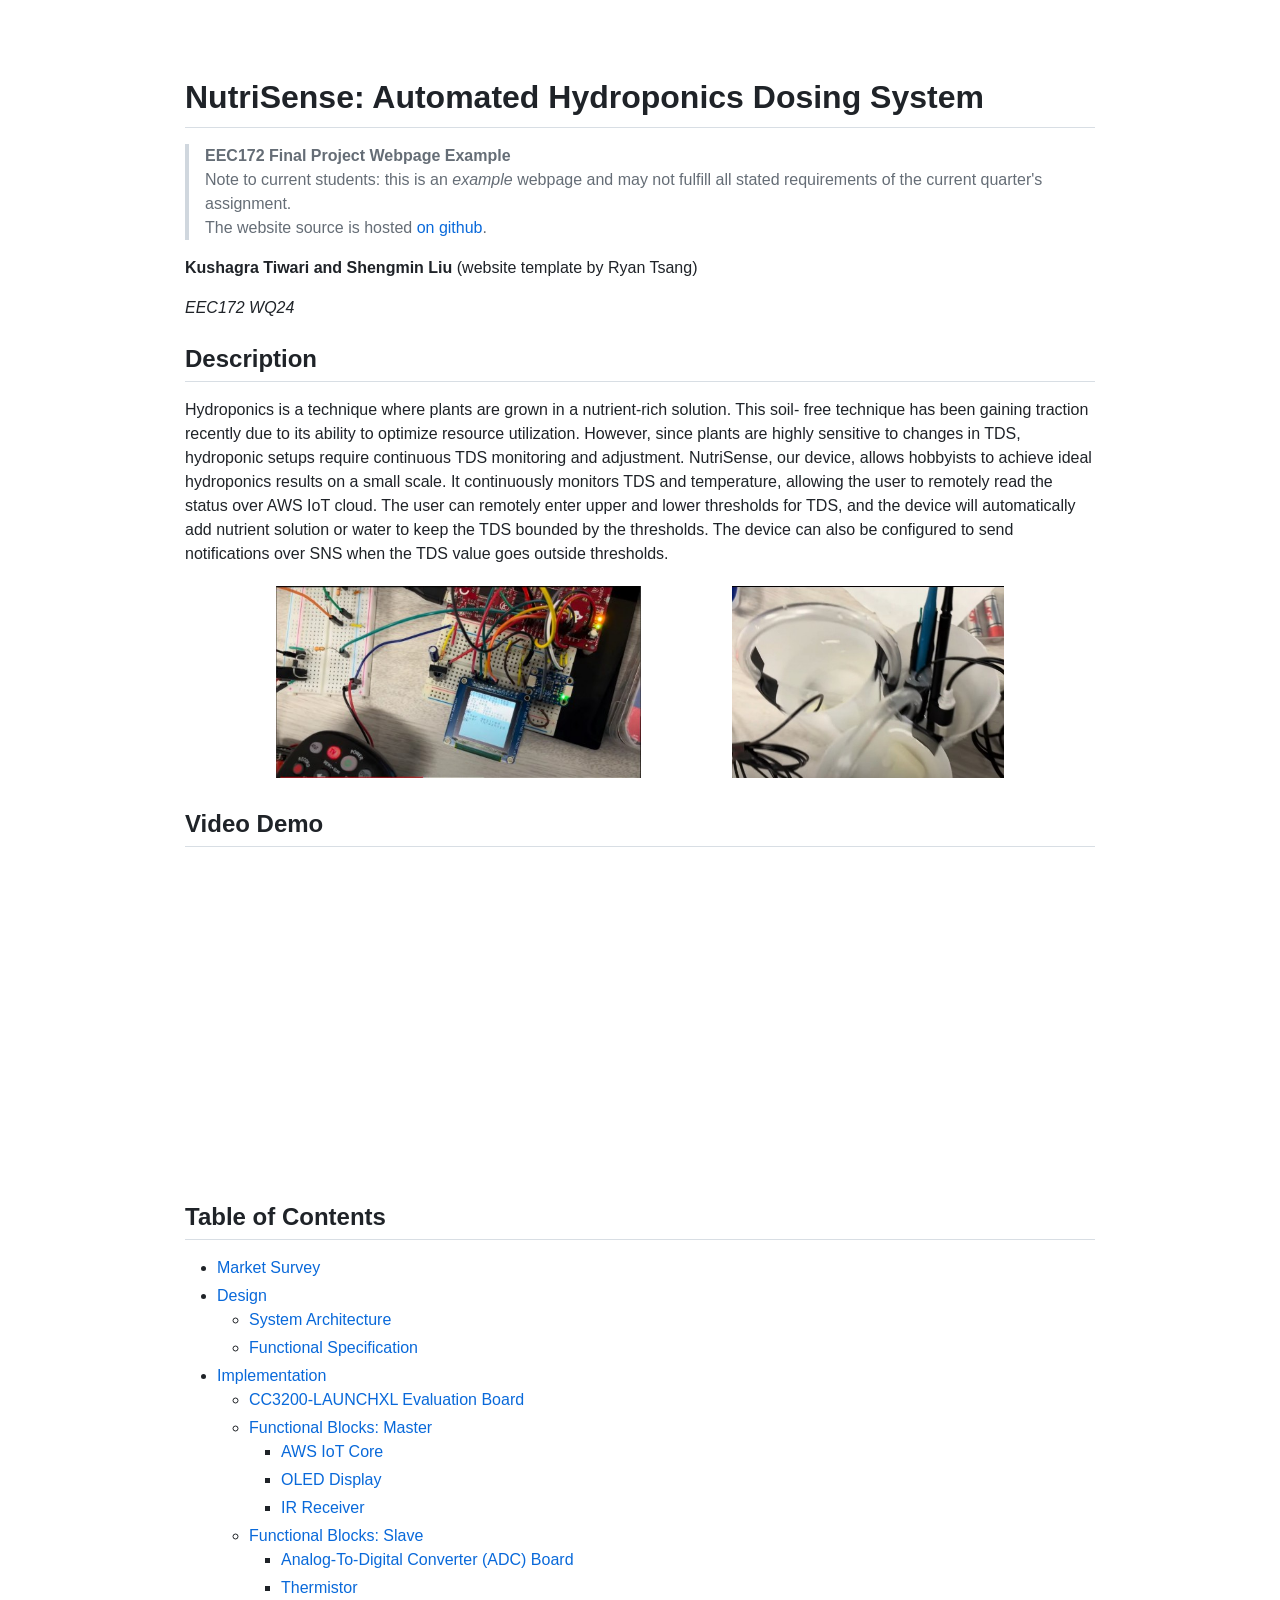
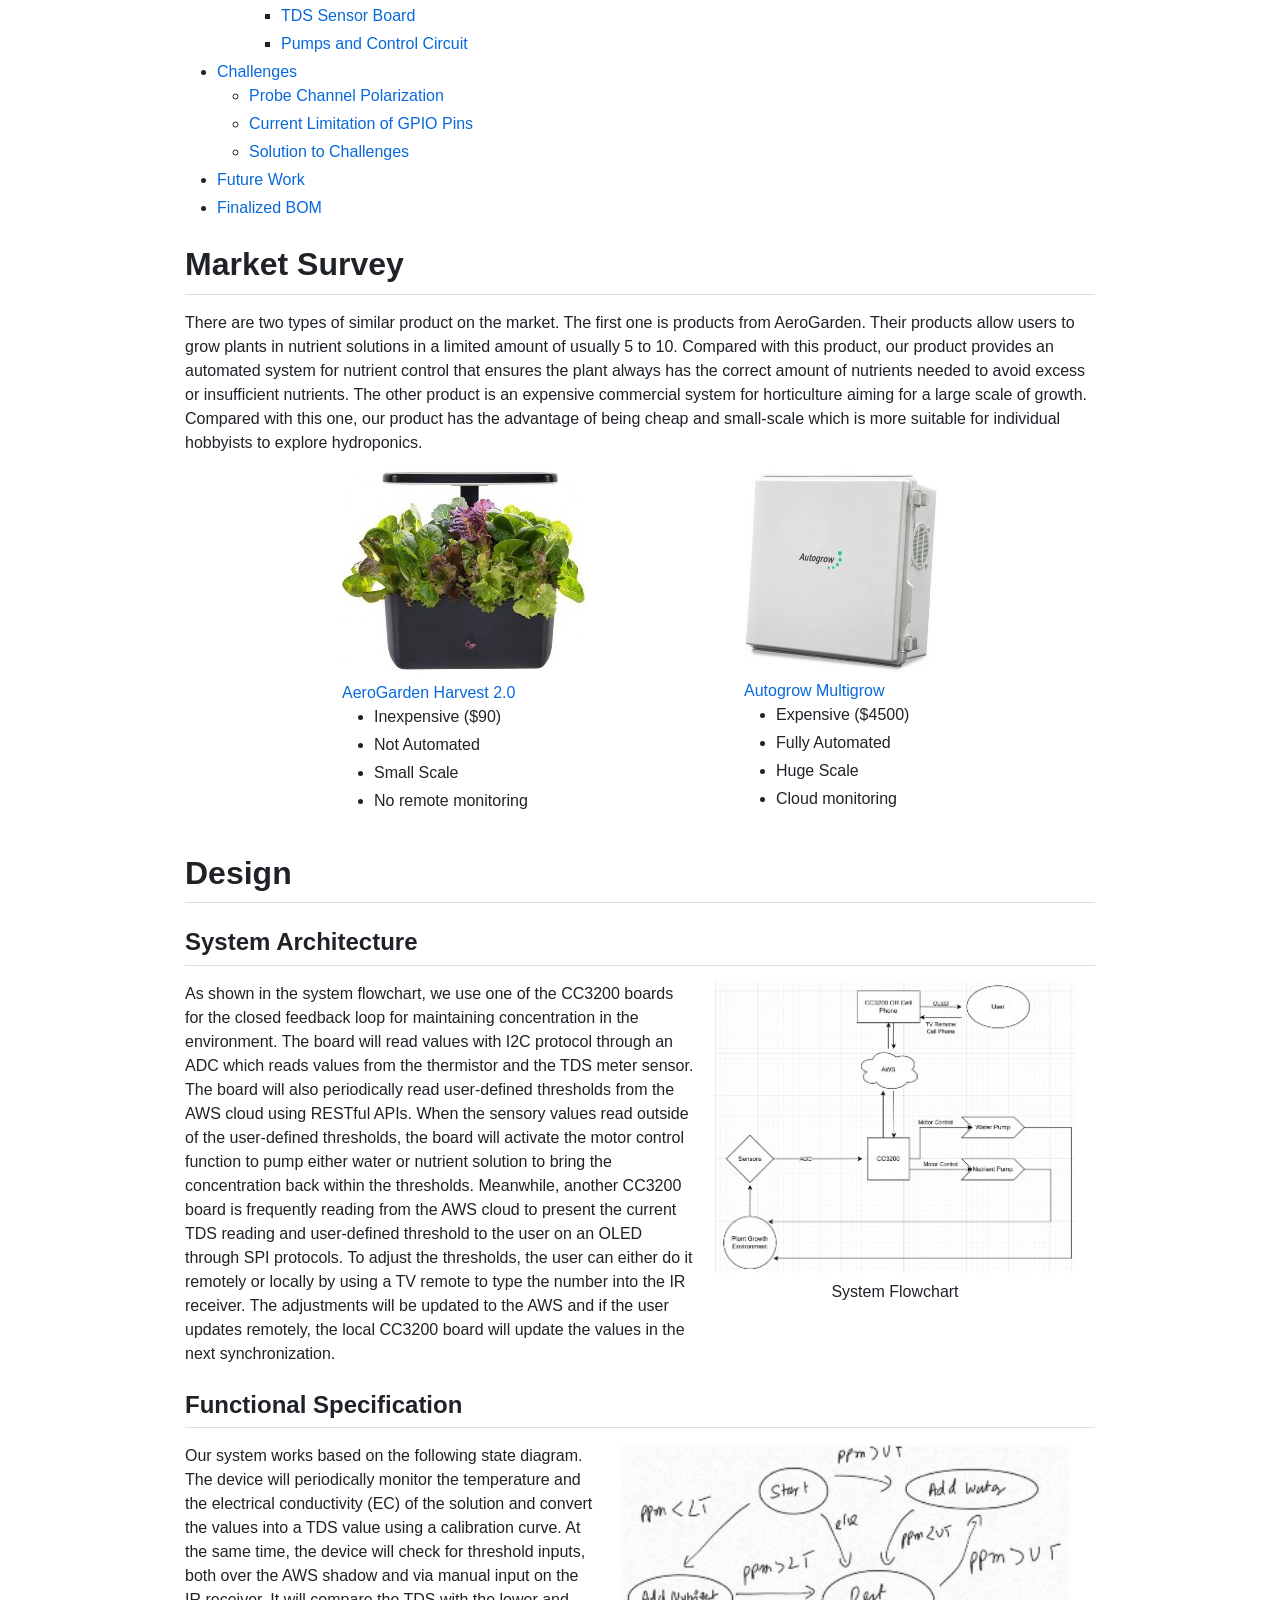
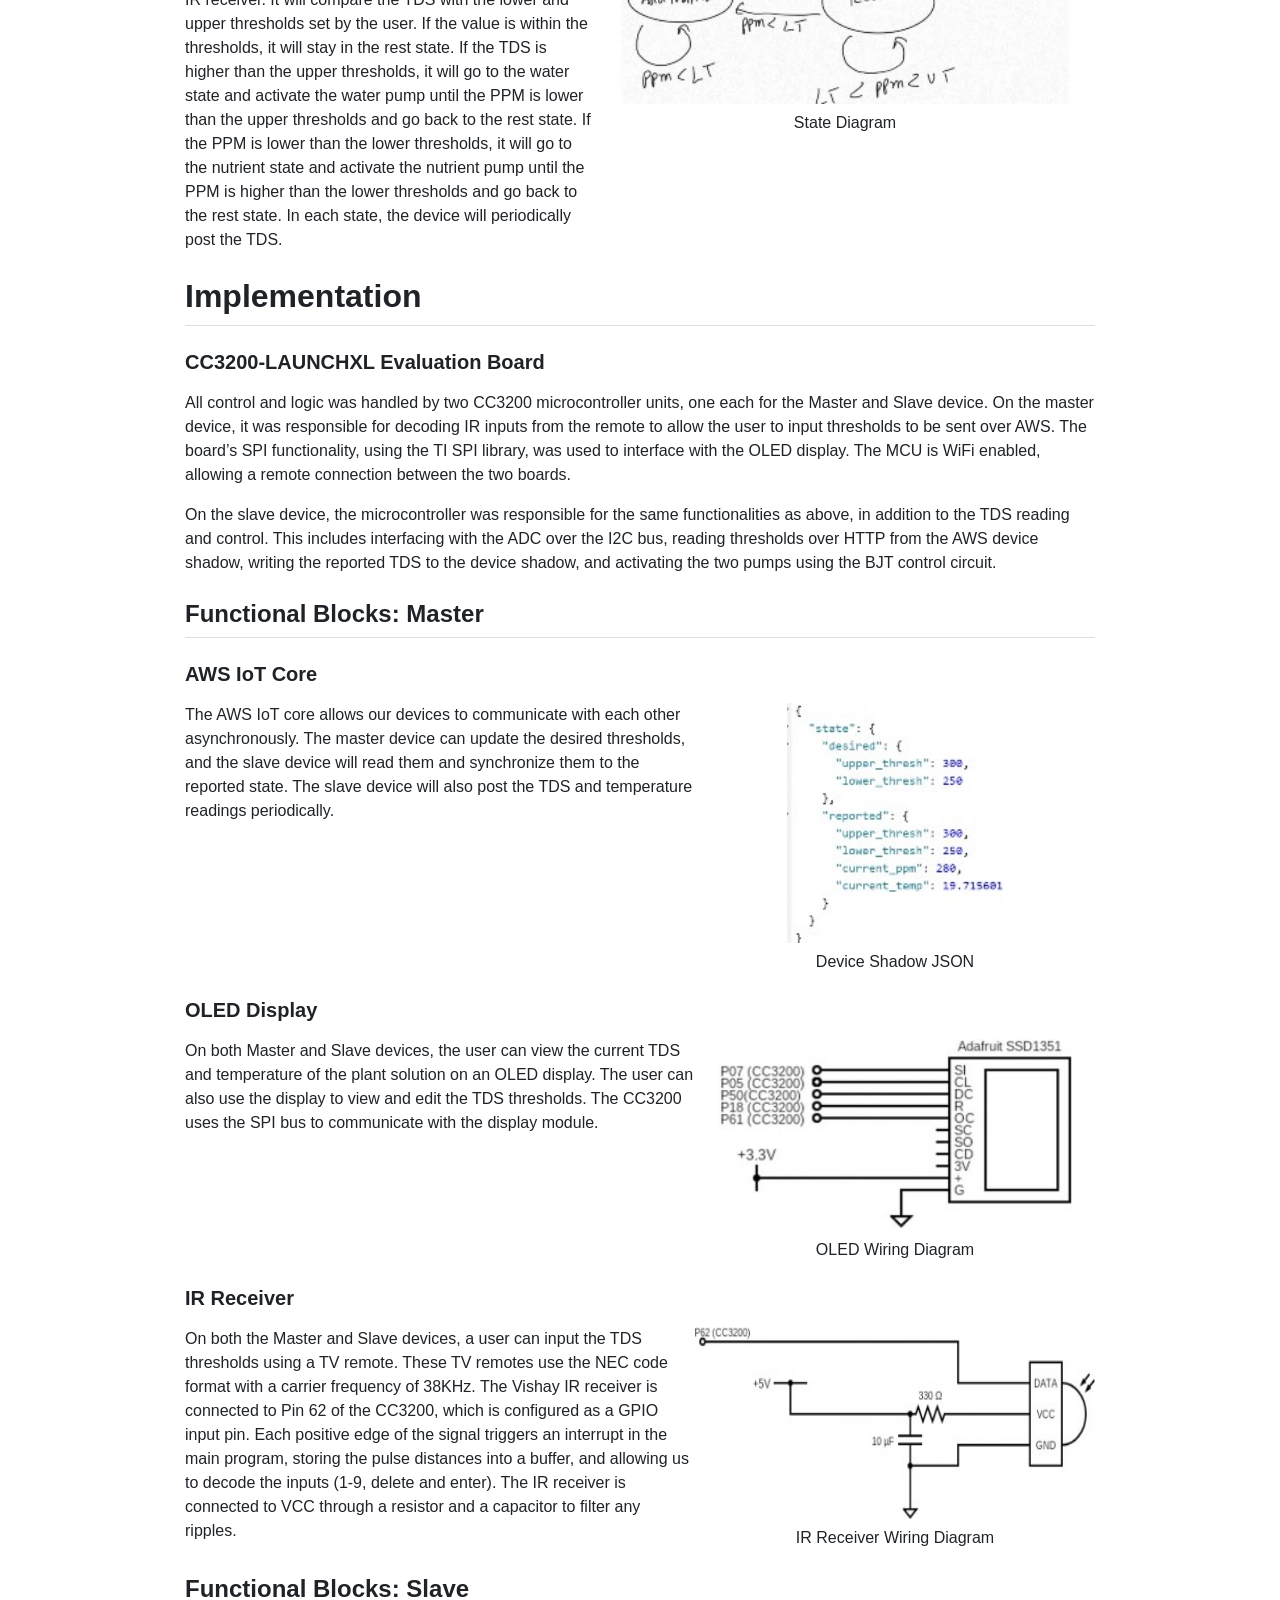
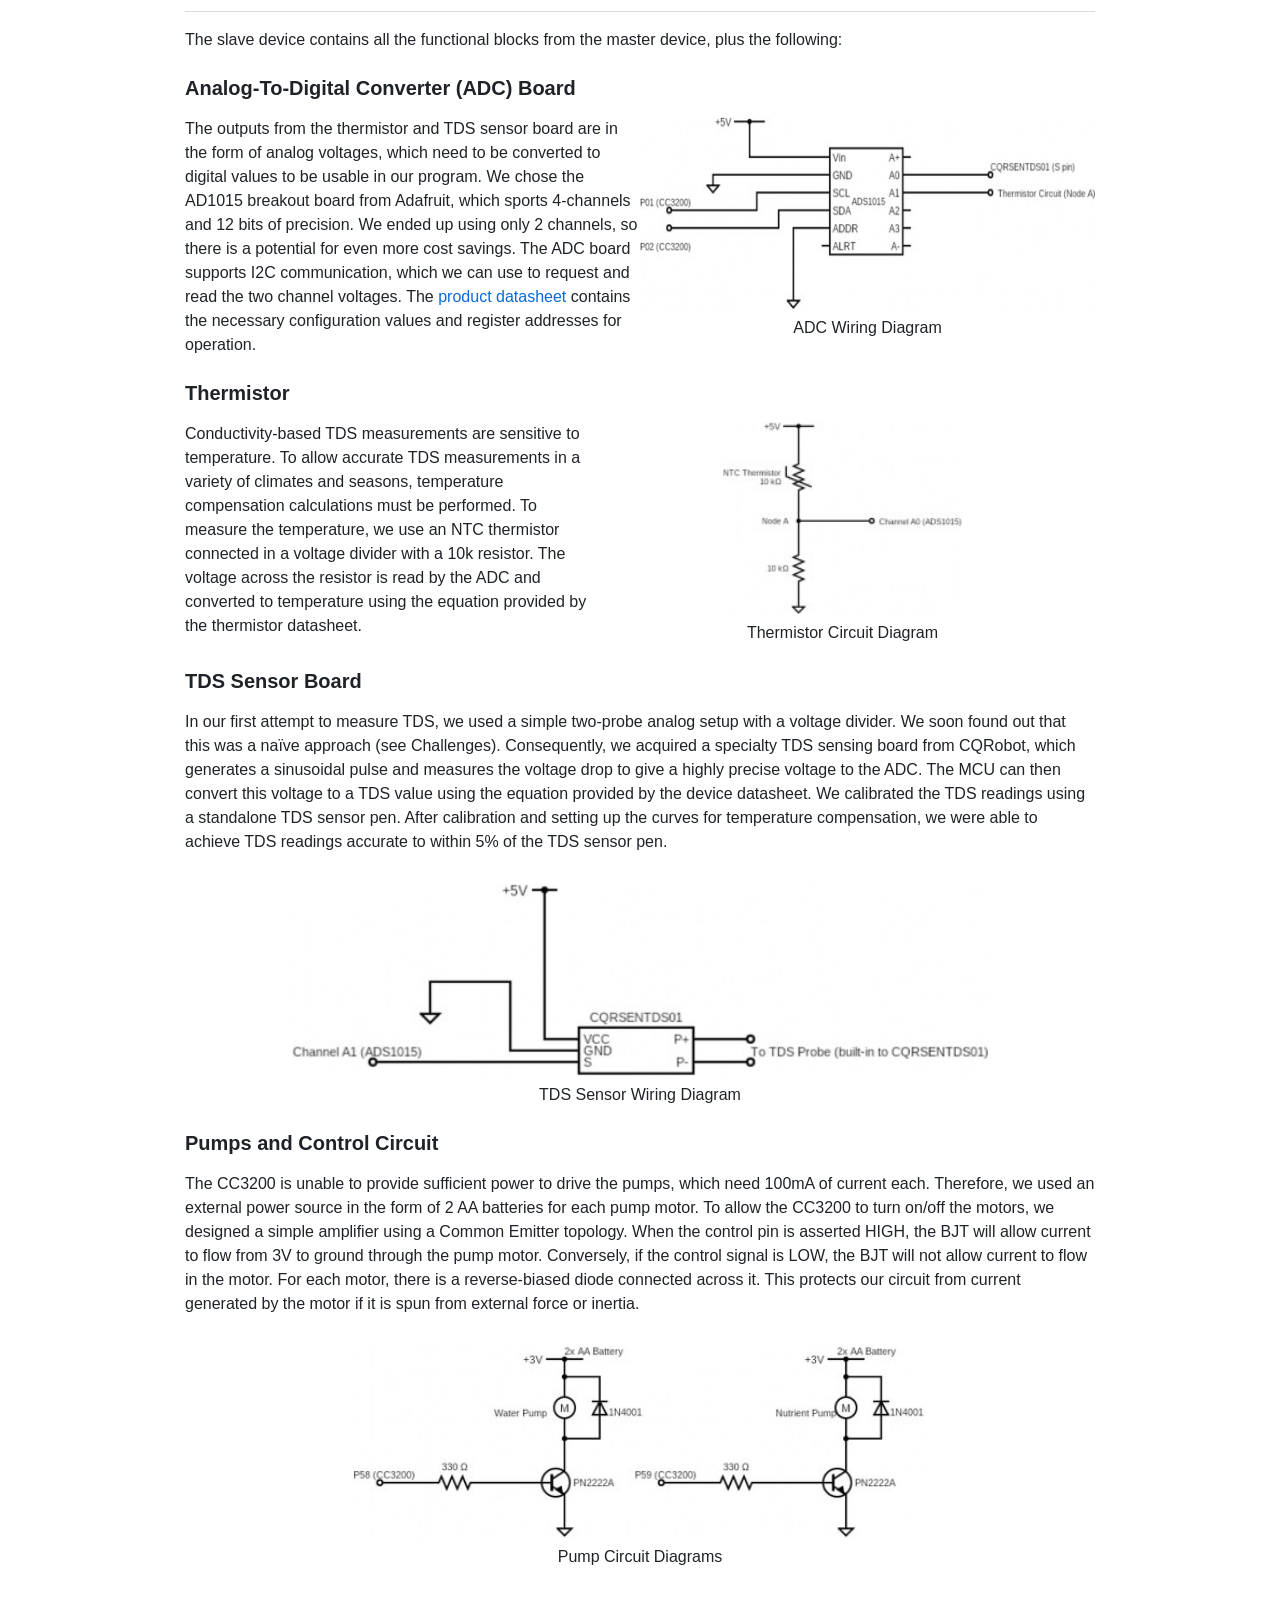
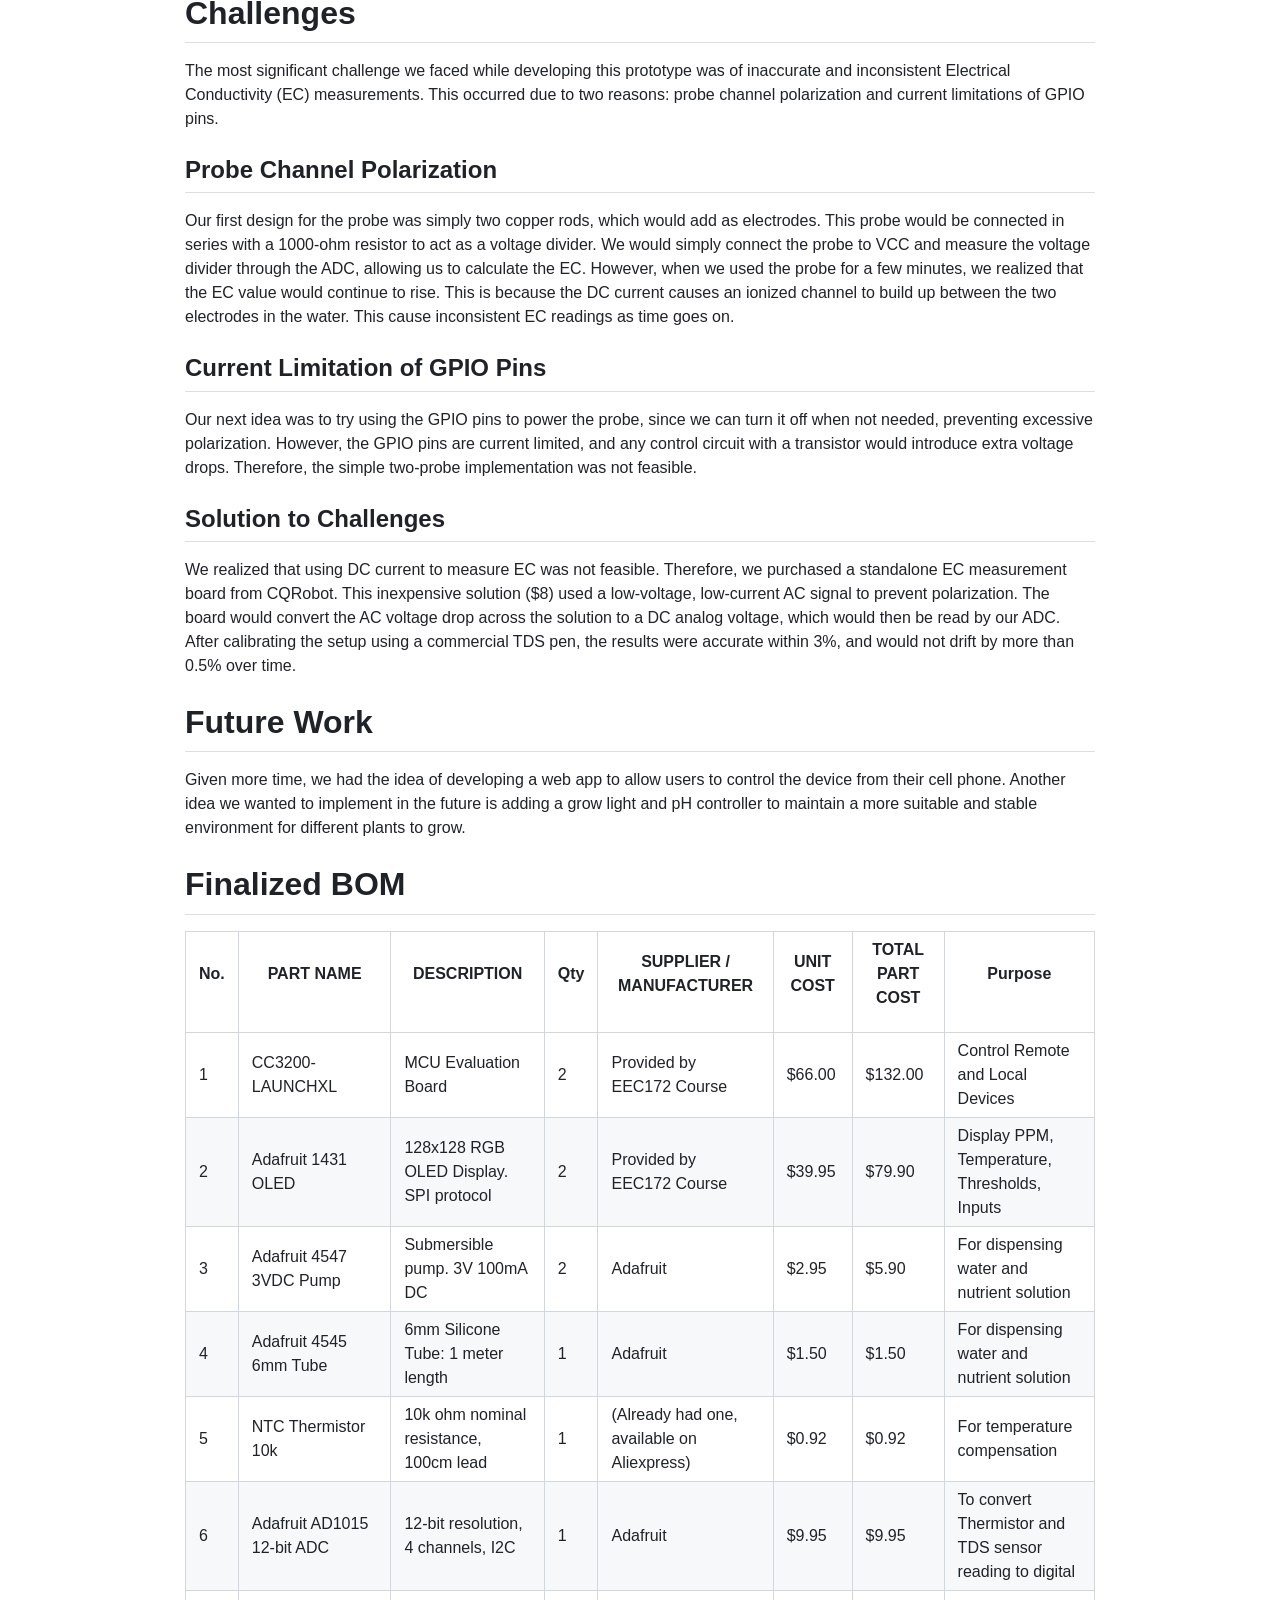
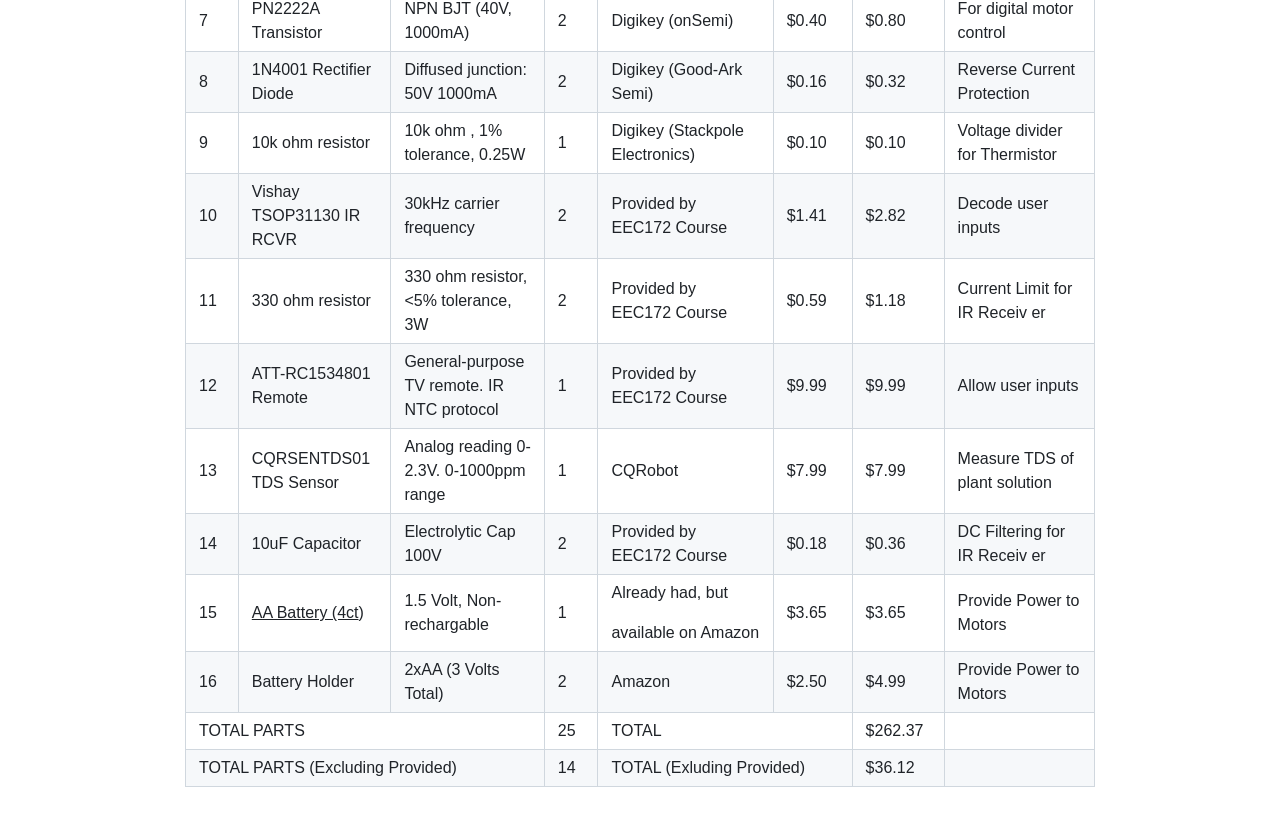
==== commit fcf3c90b: "add links to website location and vice versa" ====
--- a/index.html
+++ b/index.html
@@ -16,7 +16,7 @@
 <article class="markdown-body">
 <header id="title-block-header">
 <h1 class="title">NutriSense: Automated Hydroponics Dosing System</h1>
-<p class="subtitle"><blockquote><b>EEC172 Final Project Webpage Example</b><br/> Note to current students: this is an <i>example</i> webpage and may not fulfill all stated requirements of the current quarter's assignment.</blockquote></p>
+<p class="subtitle"><blockquote><b>EEC172 Final Project Webpage Example</b><br/> Note to current students: this is an <i>example</i> webpage and may not fulfill all stated requirements of the current quarter's assignment.<br/>The website source is hosted <a href="https://github.com/ucd-eec172/project-website-example">on github</a>. </blockquote></p>
 <p class="author"><strong>Kushagra Tiwari and Shengmin Liu</strong>
 (website template by Ryan Tsang)</p>
 <p class="date"><em>EEC172 WQ24</em></p>
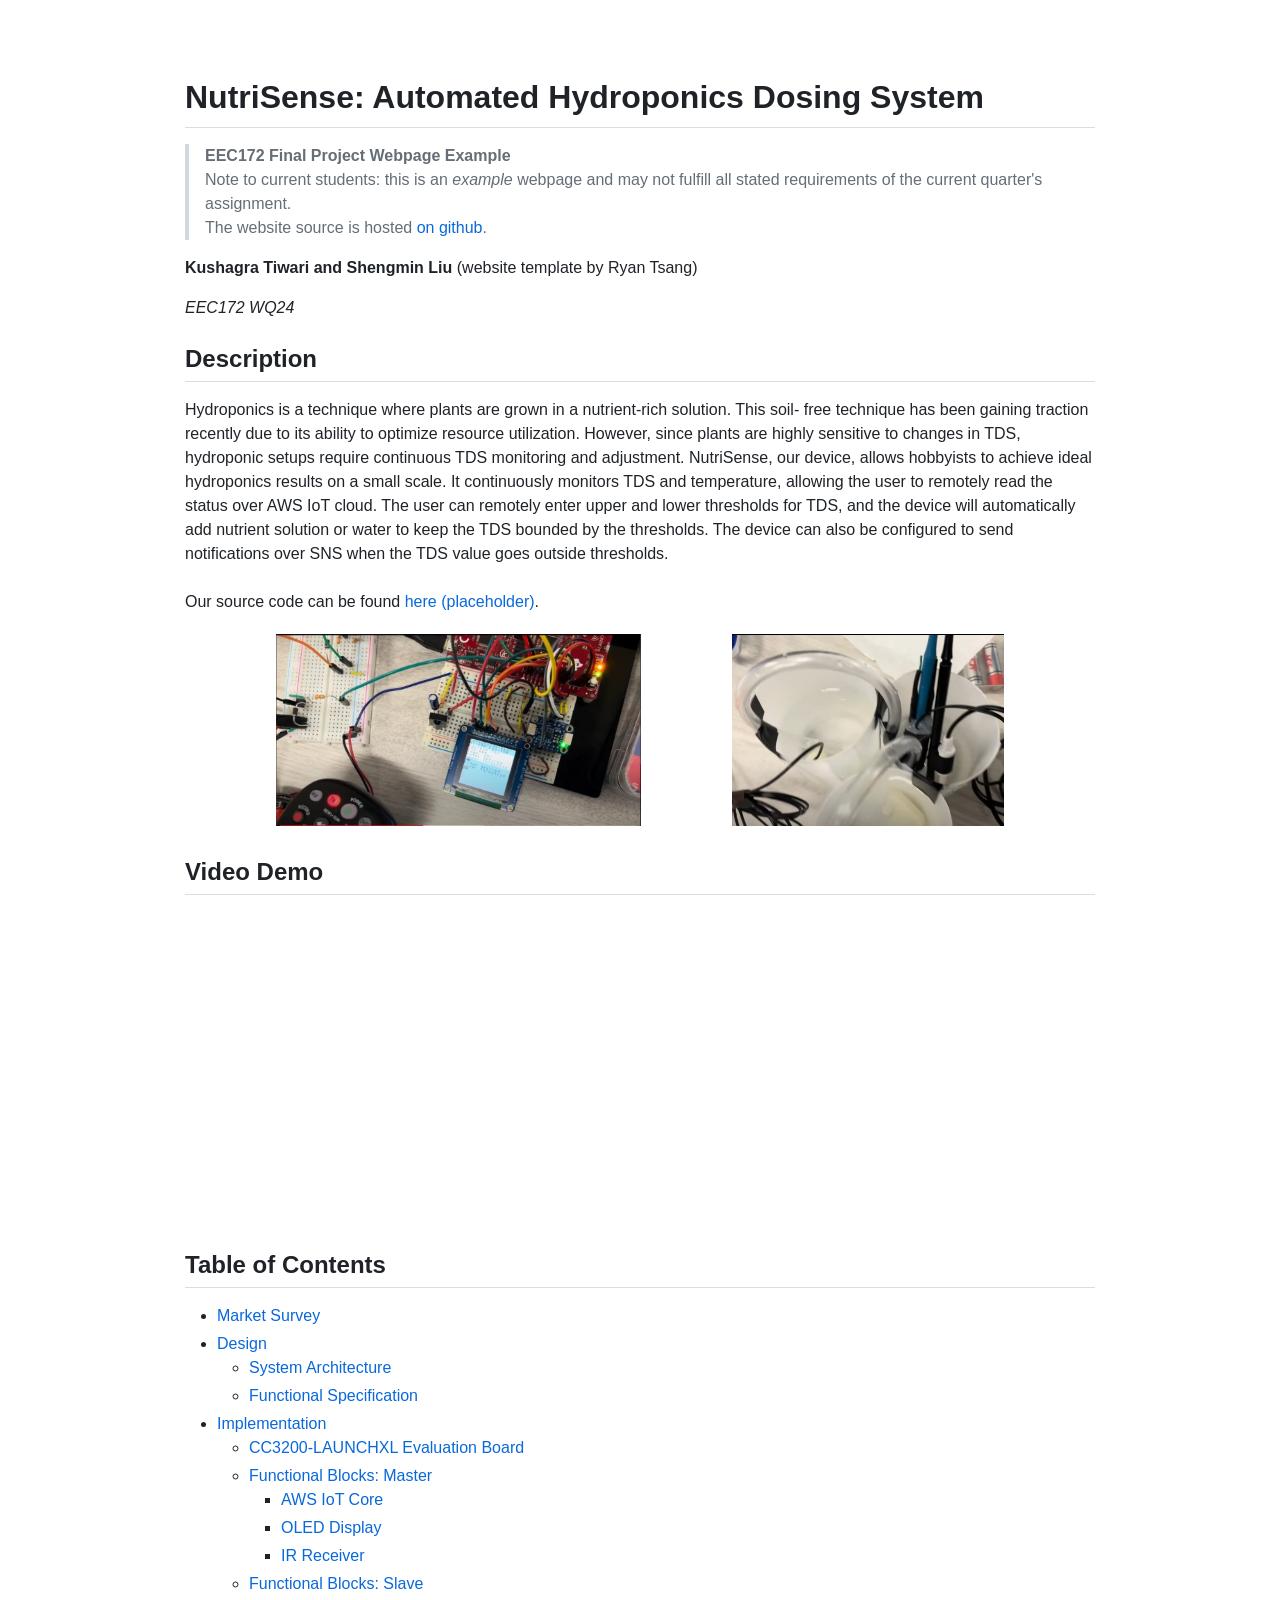
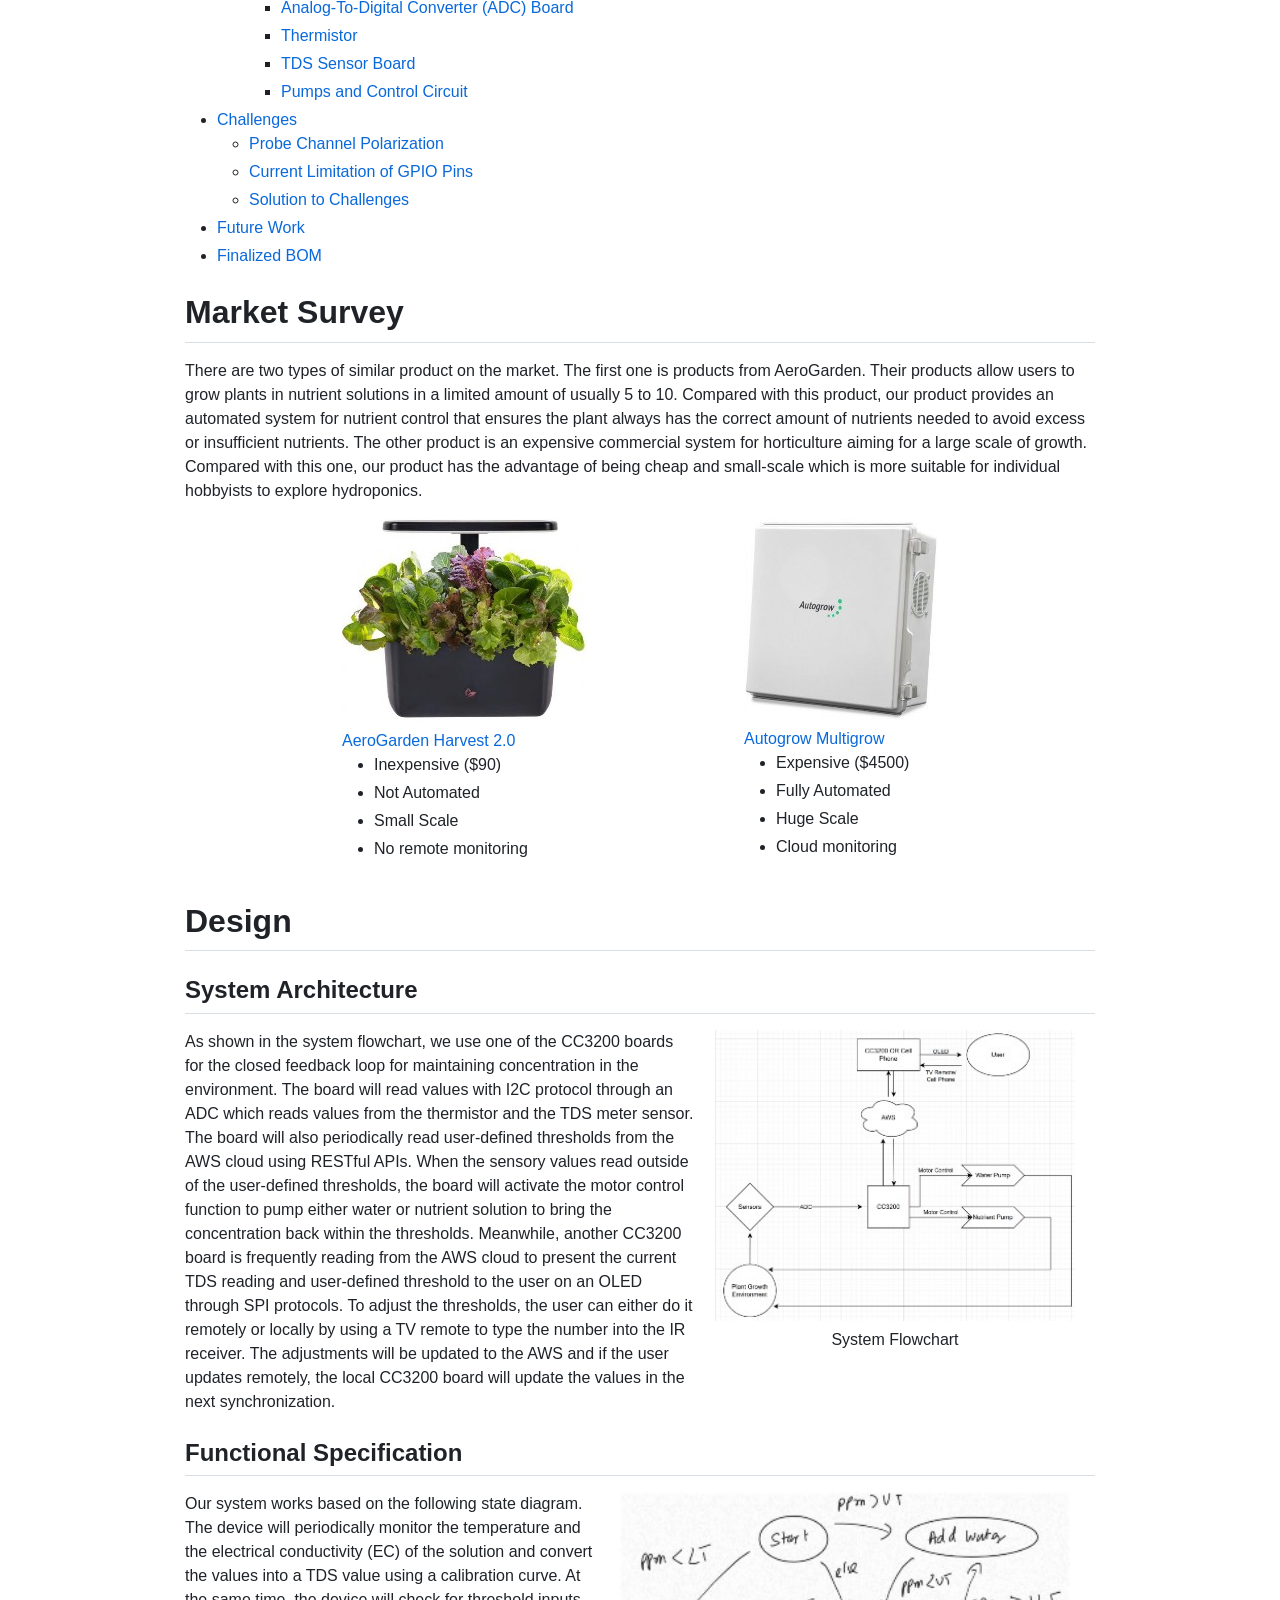
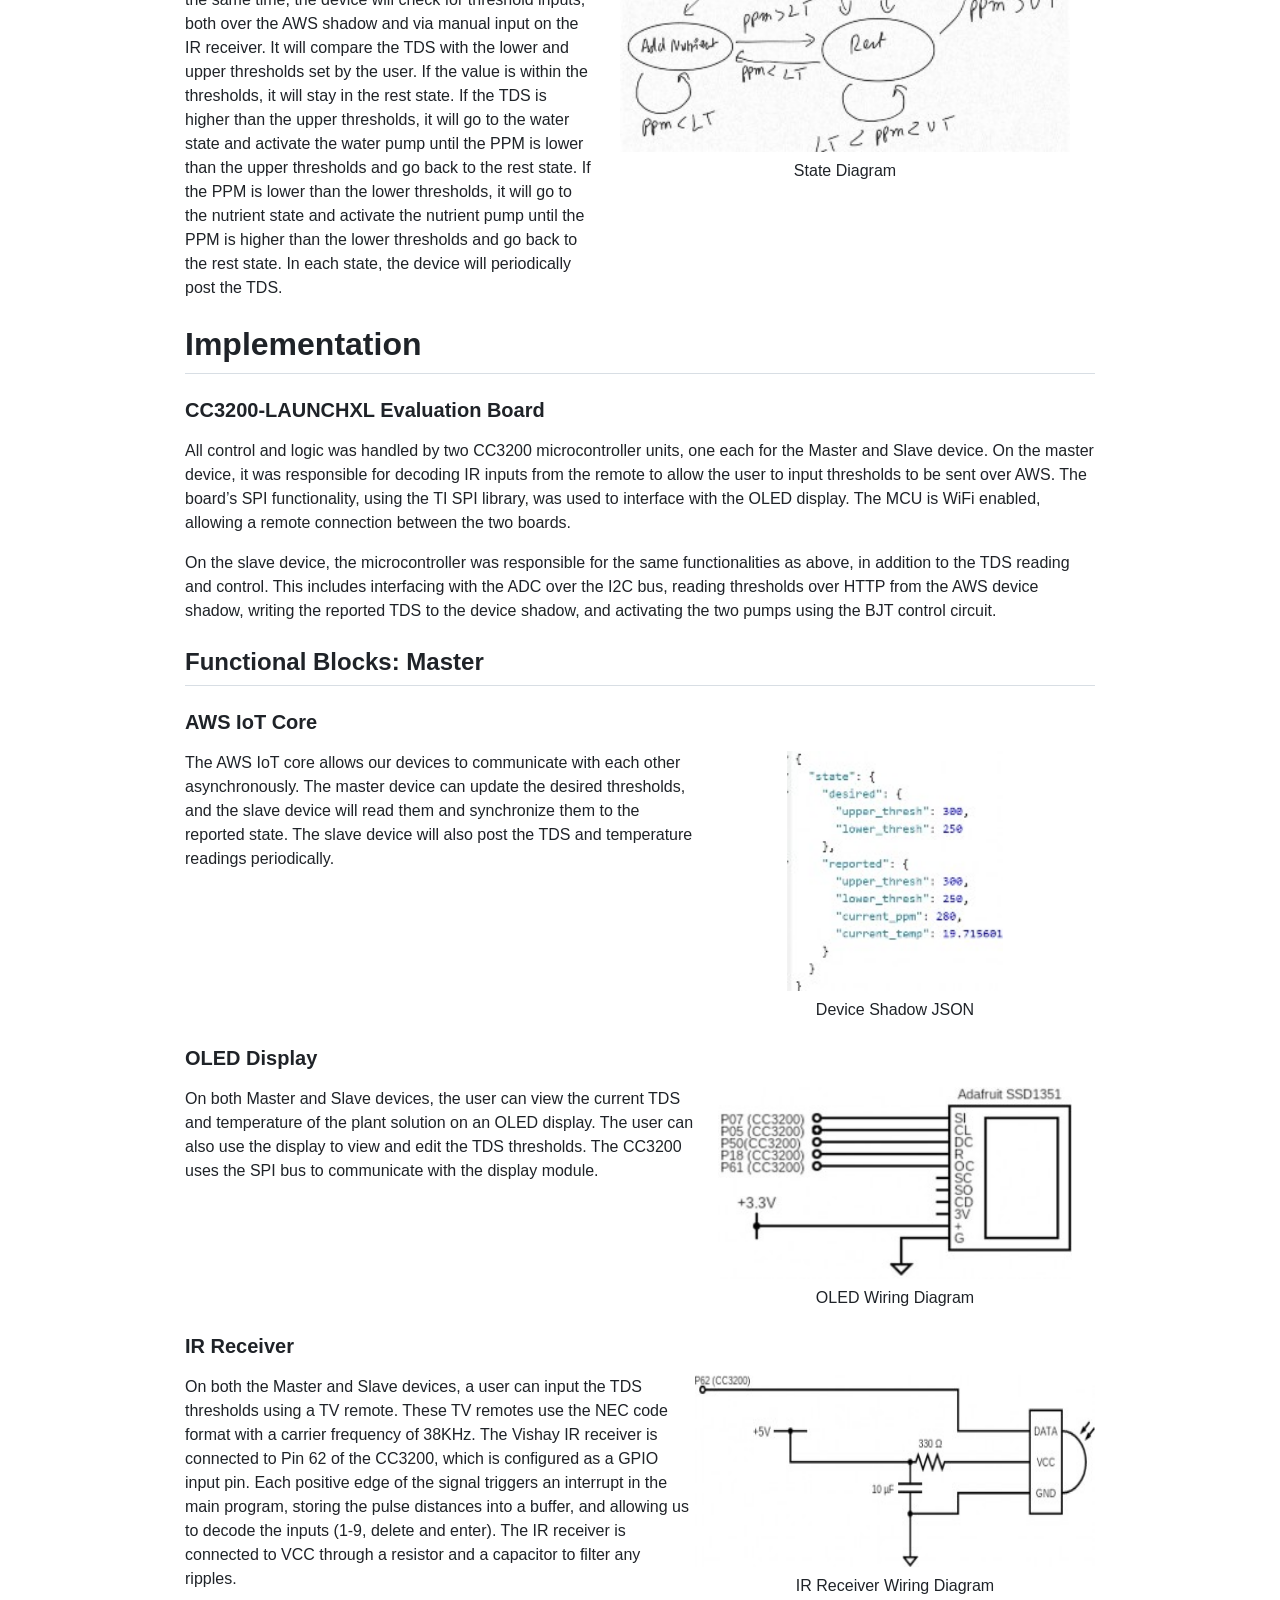
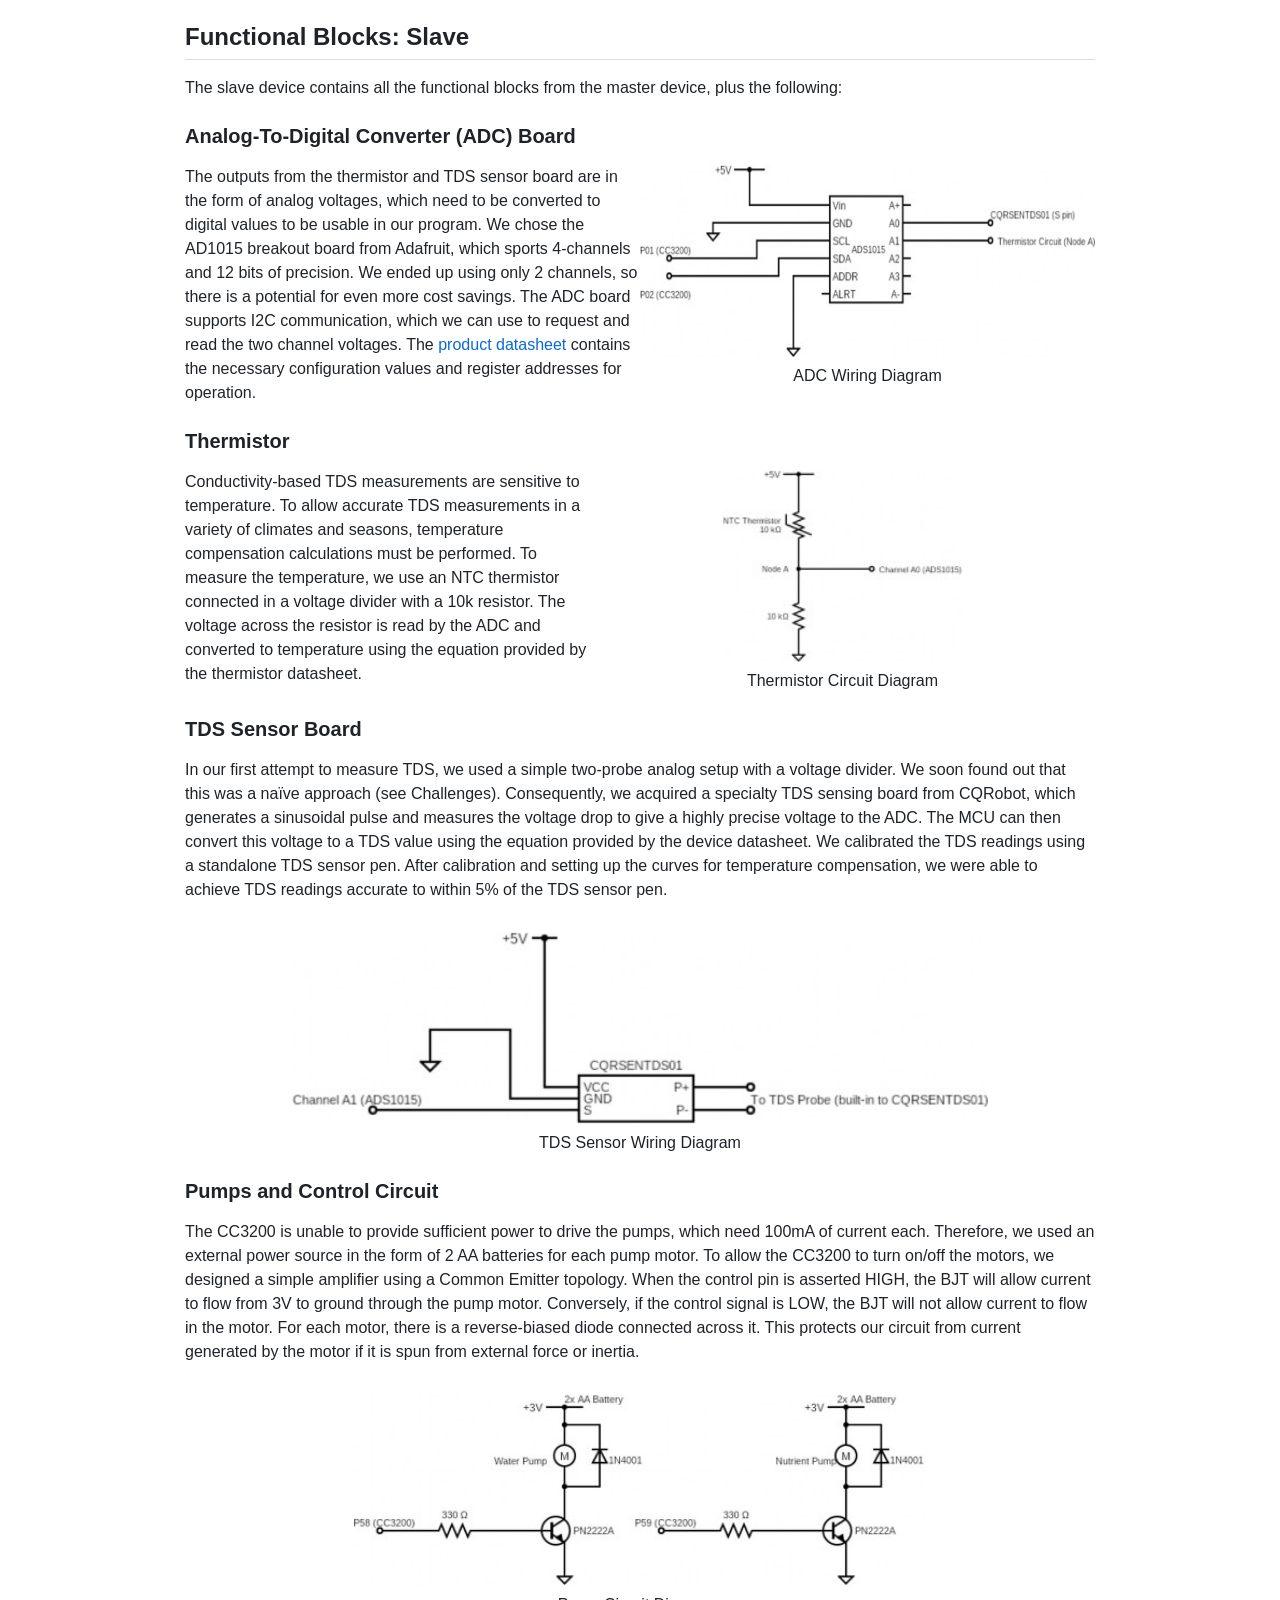
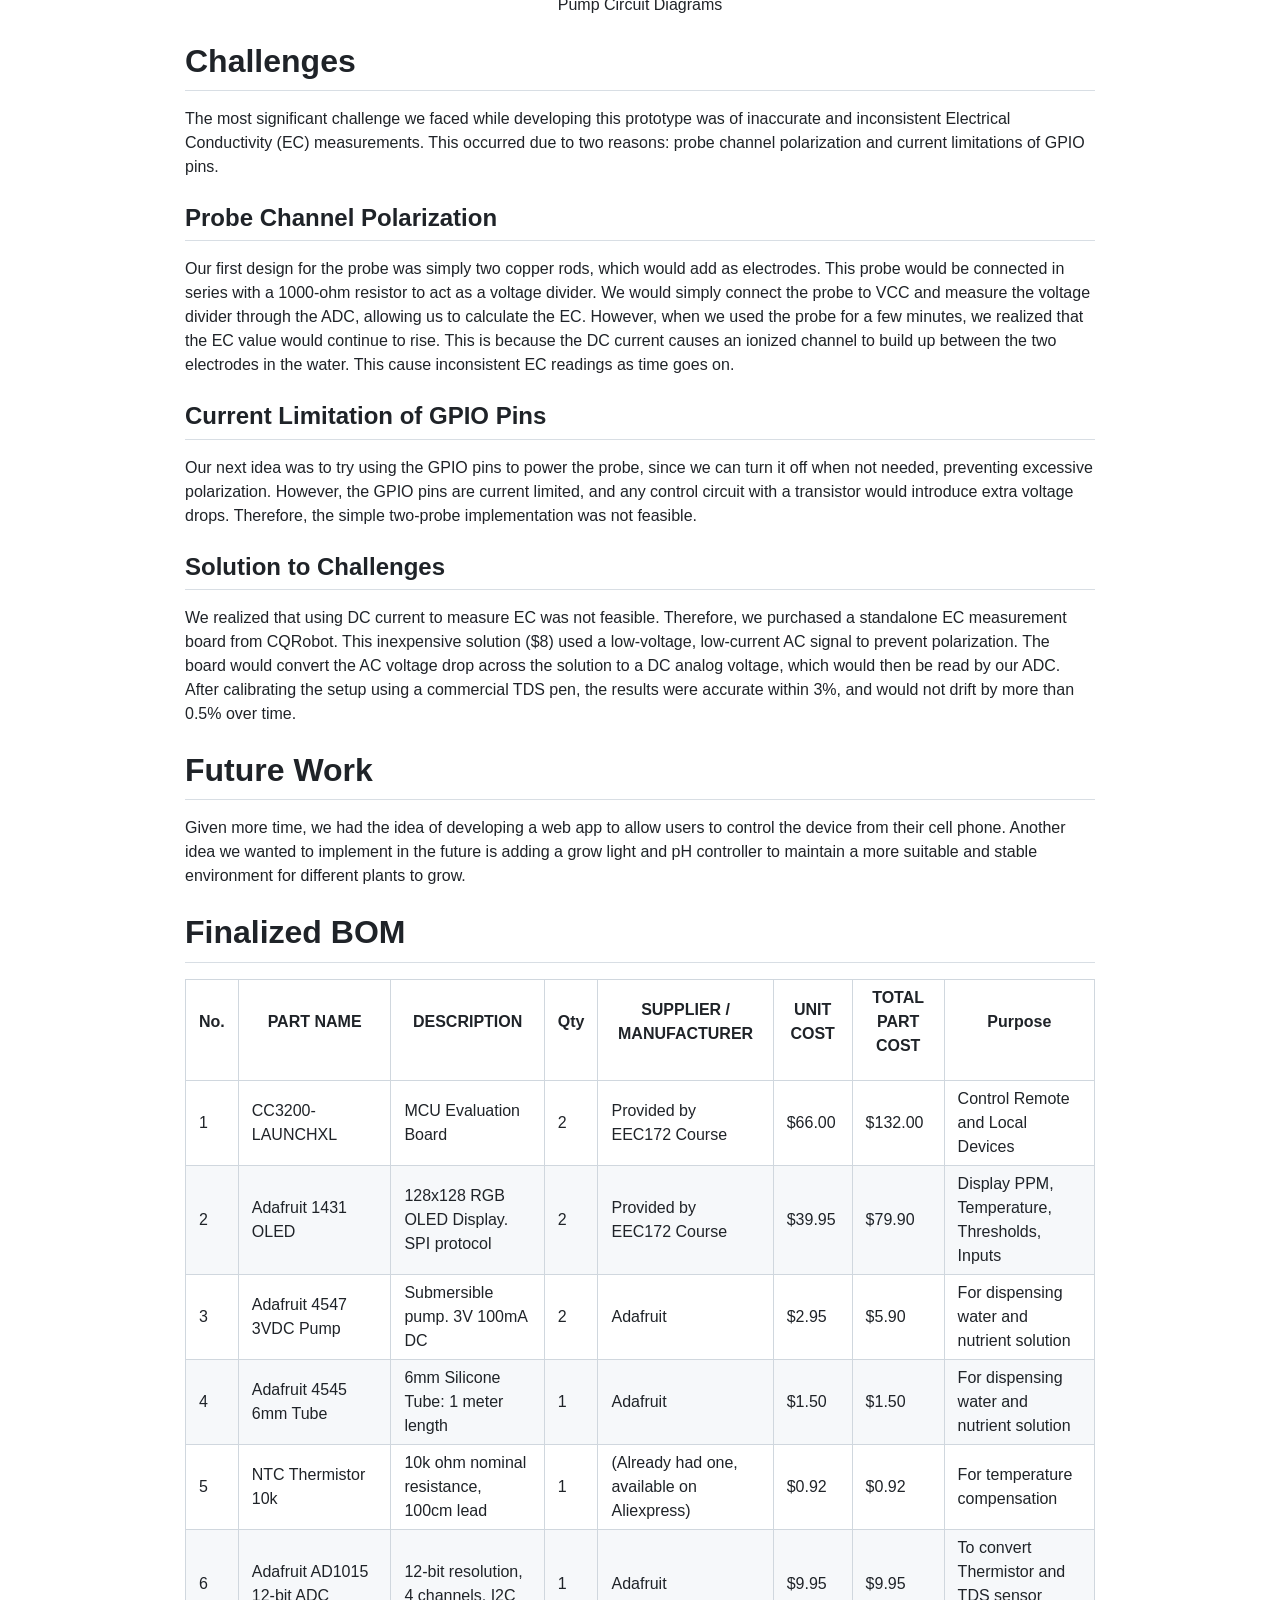
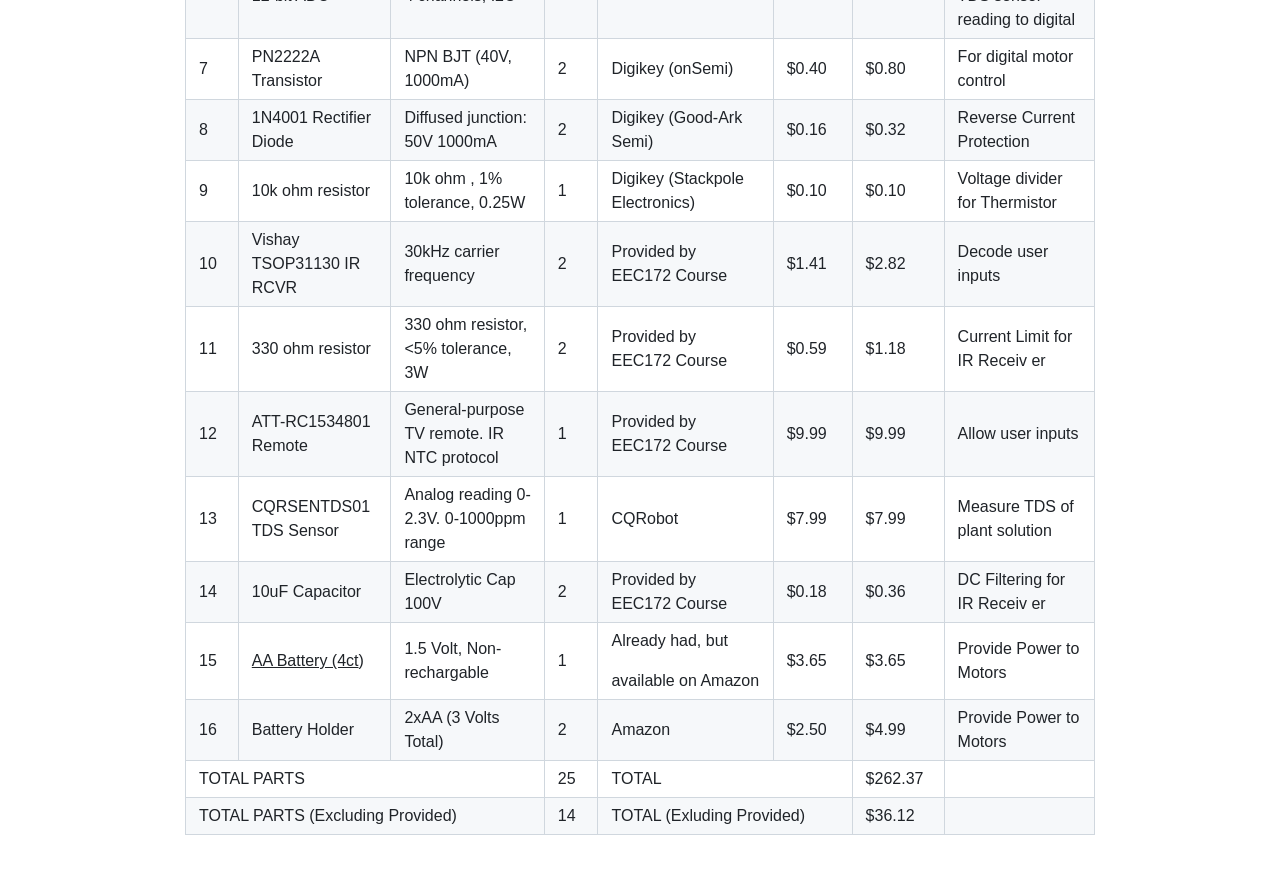
==== commit 3ee54ef6: "add placeholder link to source code" ====
--- a/index.html
+++ b/index.html
@@ -33,7 +33,10 @@
 and lower thresholds for TDS, and the device will automatically add
 nutrient solution or water to keep the TDS bounded by the thresholds.
 The device can also be configured to send notifications over SNS when
-the TDS value goes outside thresholds.<br />
+the TDS value goes outside thresholds. <br/><br/> Our source code can be
+found <!-- replace this link -->
+<a href="https://github.com/ucd-eec172/project-website-example"> here
+(placeholder)</a>.<br />
 <div style="display:flex;flex-wrap:wrap;justify-content:space-evenly;padding-top:20px"> <div style="display: inline-block; vertical-align: bottom;"> <img src="./media/Image_001.jpg" style="width:auto;height:2in"/> <!-- <span class="caption"> </span> --> </div> <div style="display: inline-block; vertical-align: bottom;"> <img src="./media/Image_002.jpg" style="width:auto;height:2in" /> <!-- <span class="caption"> </span> --> </div> </div>
 <h2>Video Demo</h2> <div style="text-align:center;margin:auto;max-width:560px"> <div style="padding-bottom:56.25%;position:relative;height:0;"> <iframe style="left:0;top:0;width:100%;height:100%;position:absolute;" width="560" height="315" src="https://www.youtube.com/embed/wSRtnAEZhmc?si=3vQXNj4h0WkW-F-q" title="YouTube video player" frameborder="0" allow="accelerometer; clipboard-write; encrypted-media; gyroscope; picture-in-picture; web-share" referrerpolicy="strict-origin-when-cross-origin" allowfullscreen></iframe> </div> </div> 
 </div>
